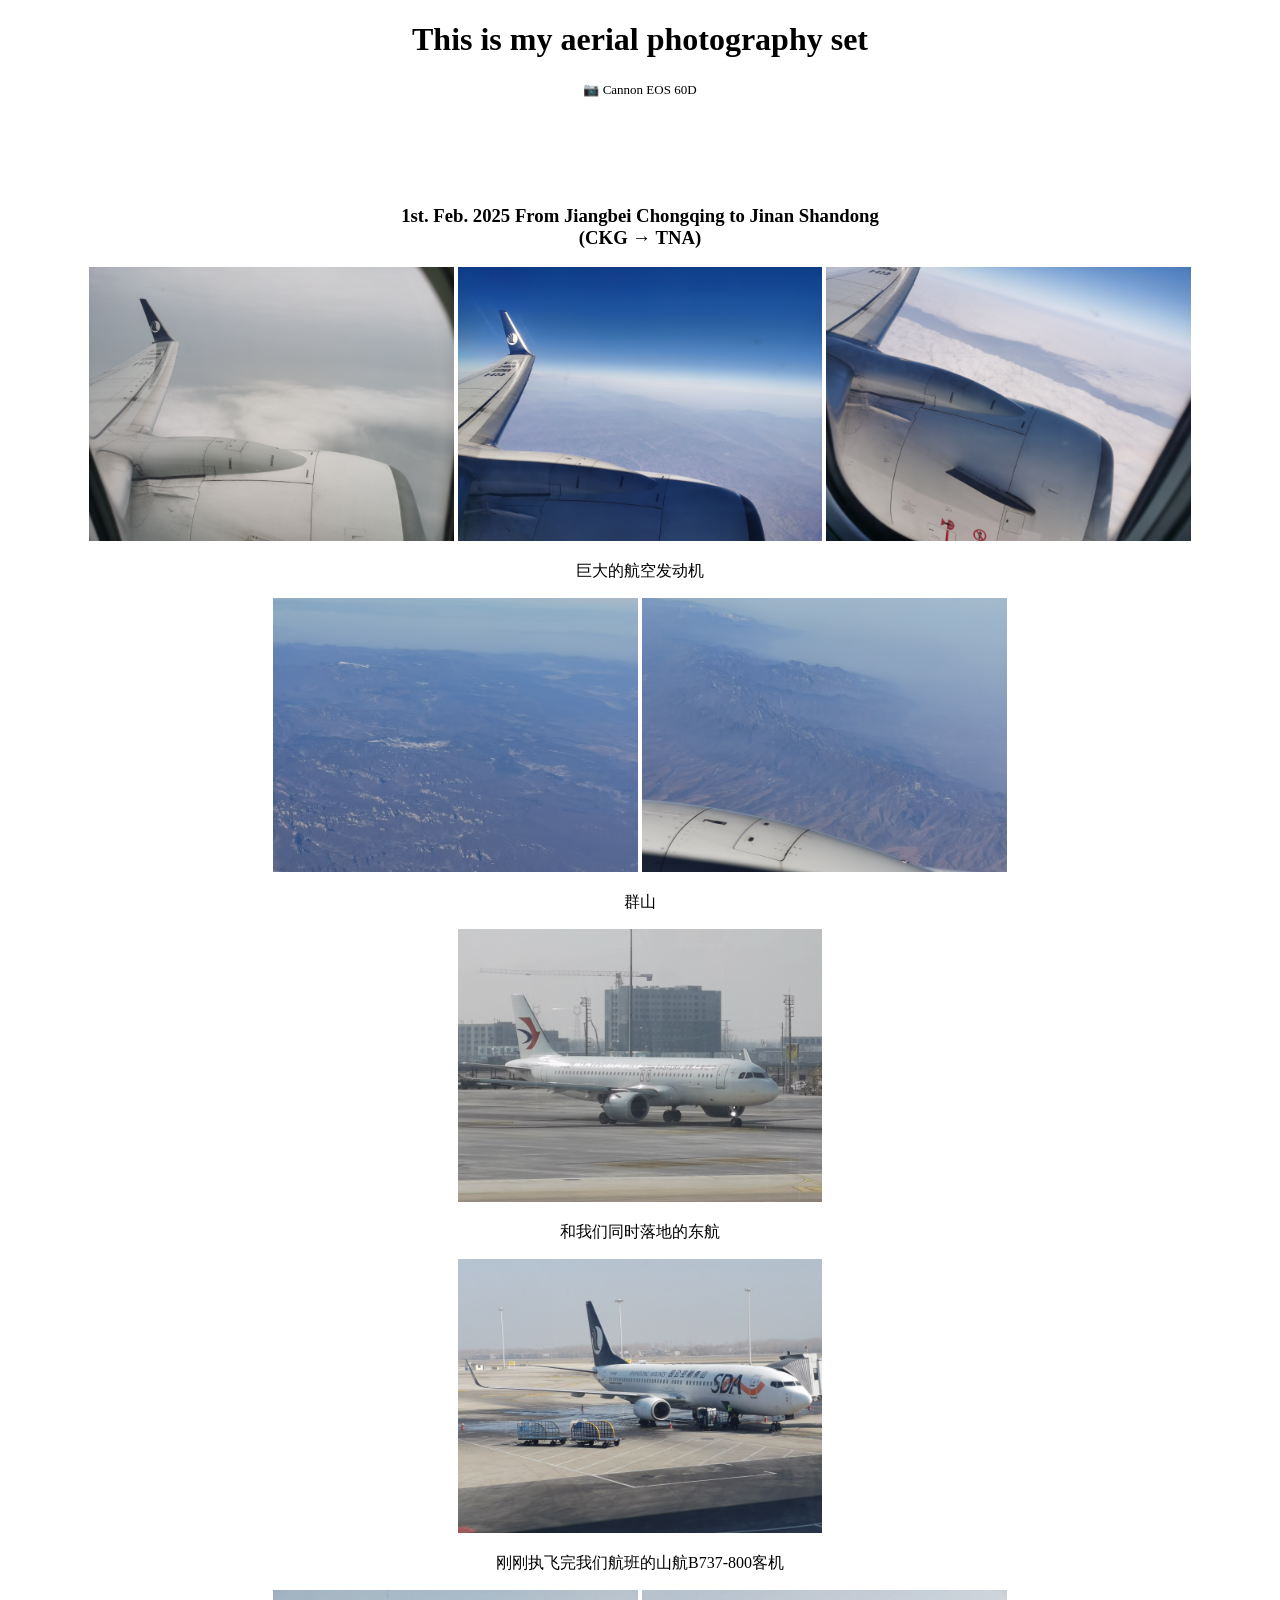
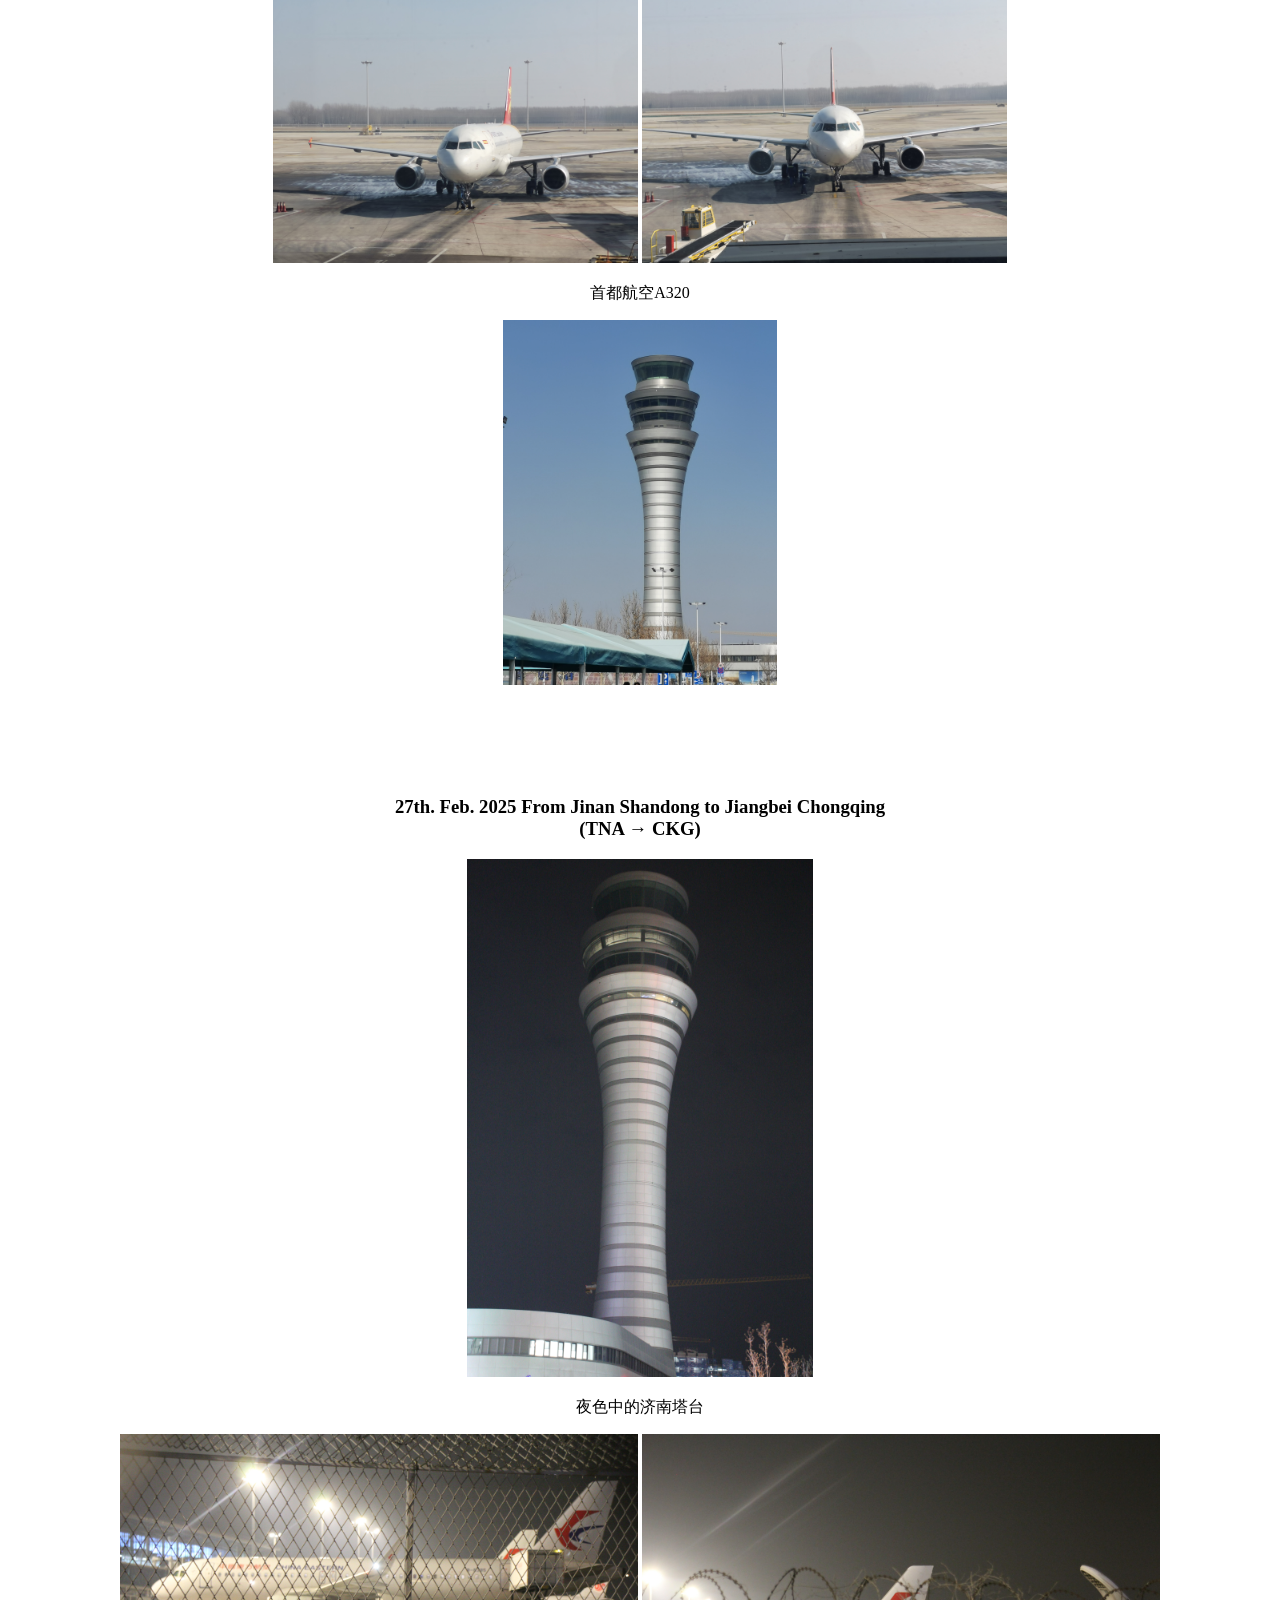
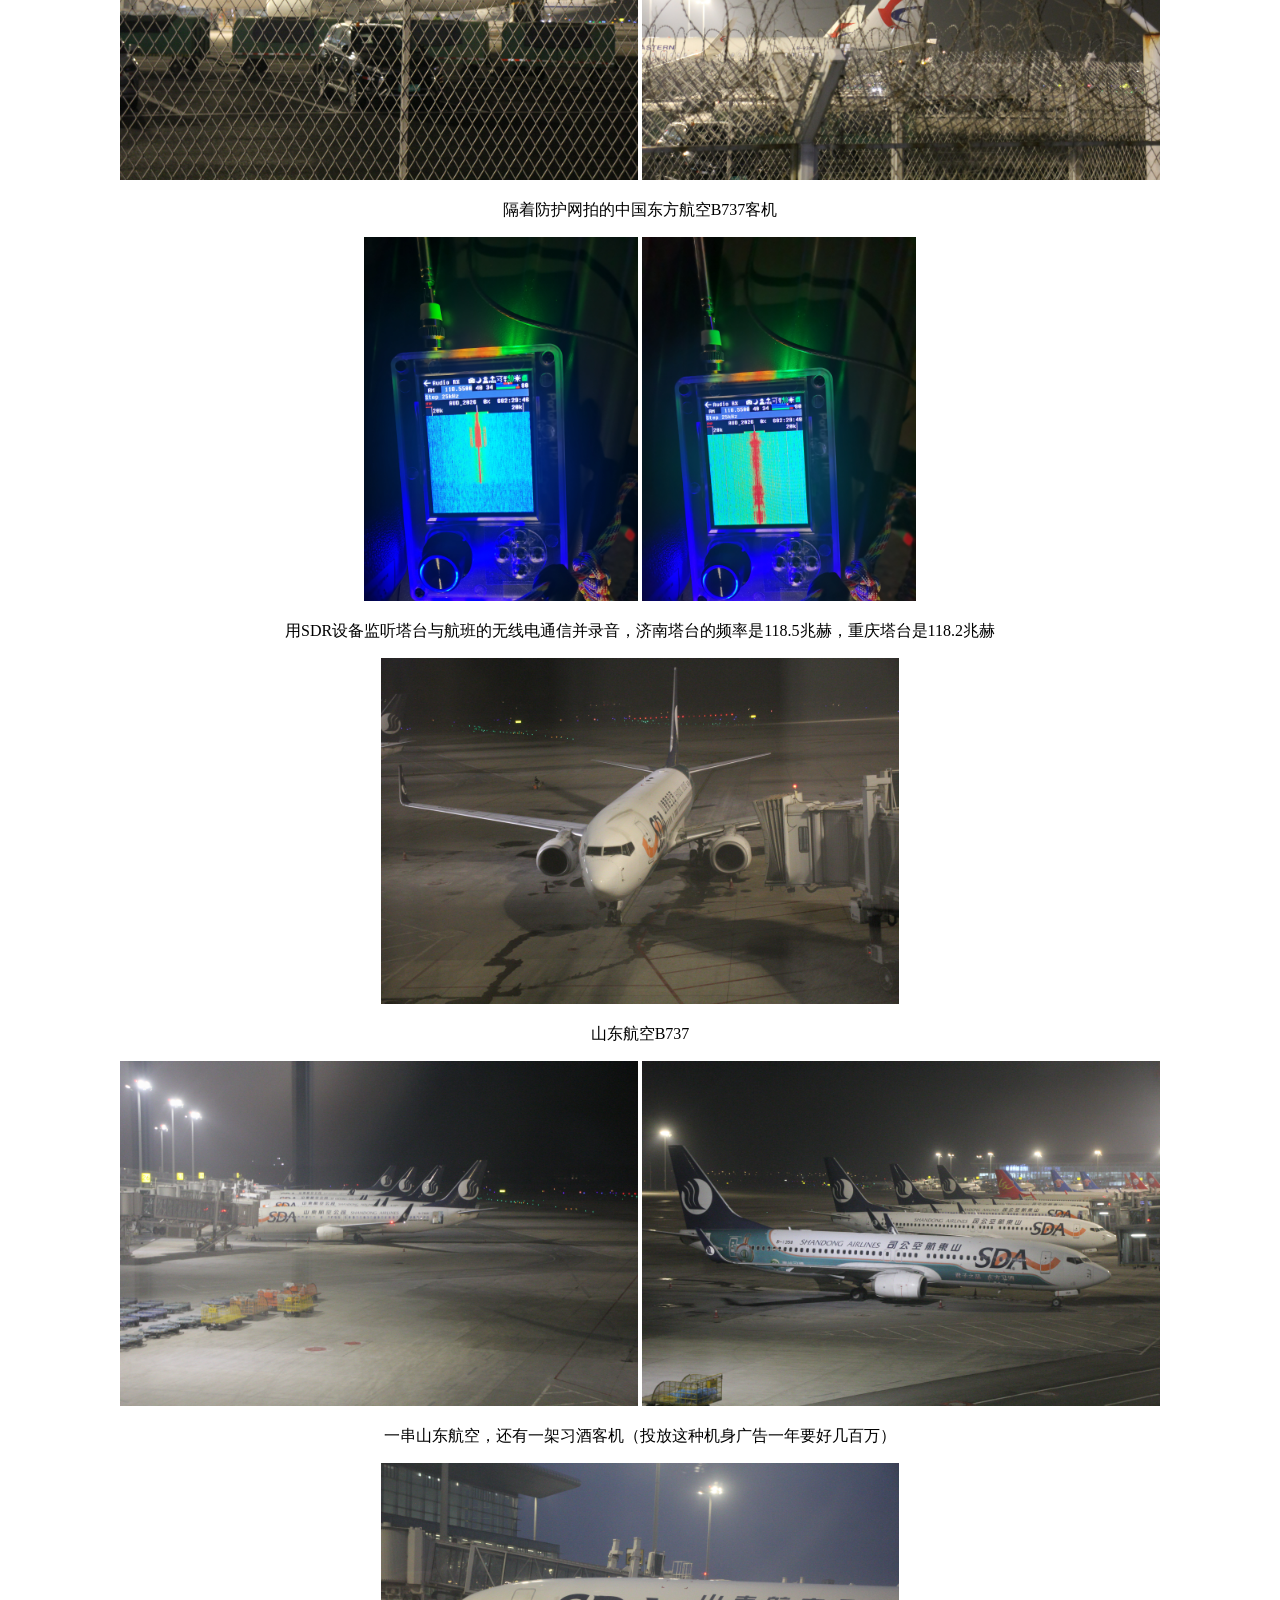
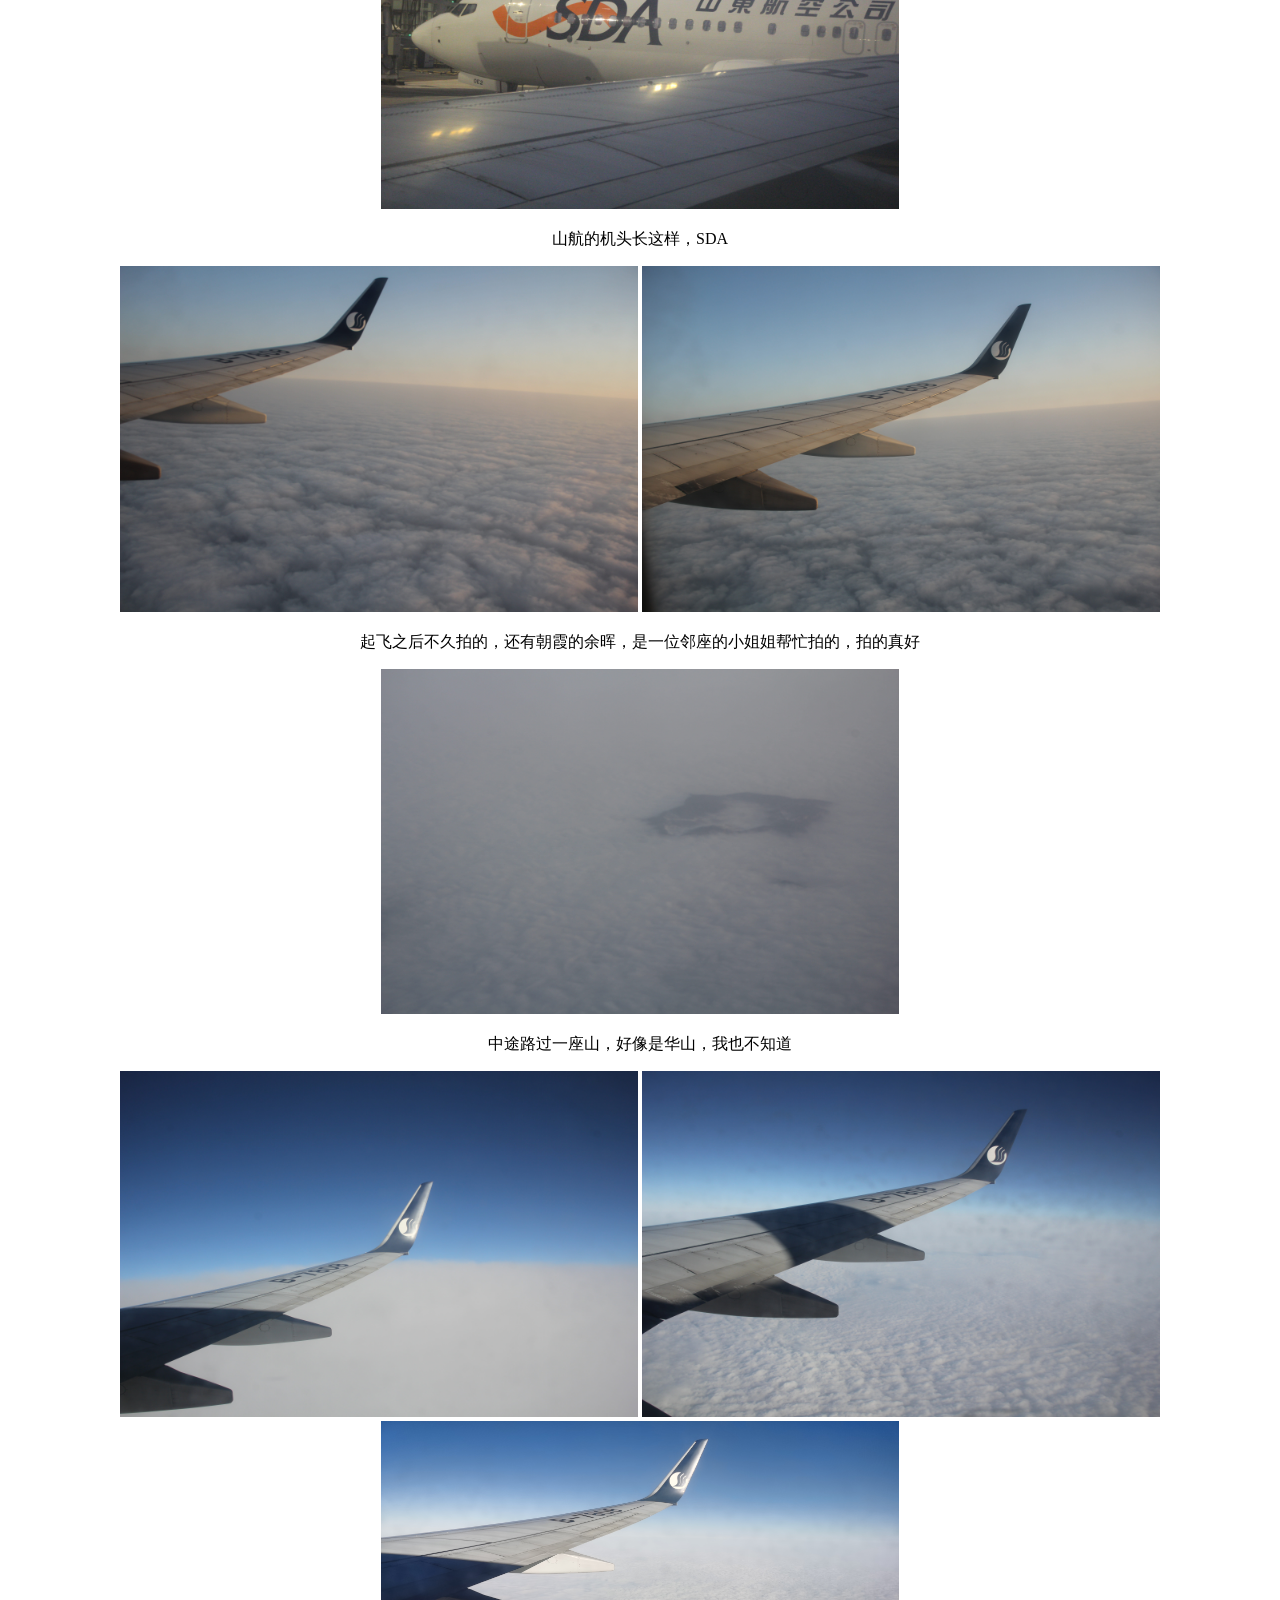
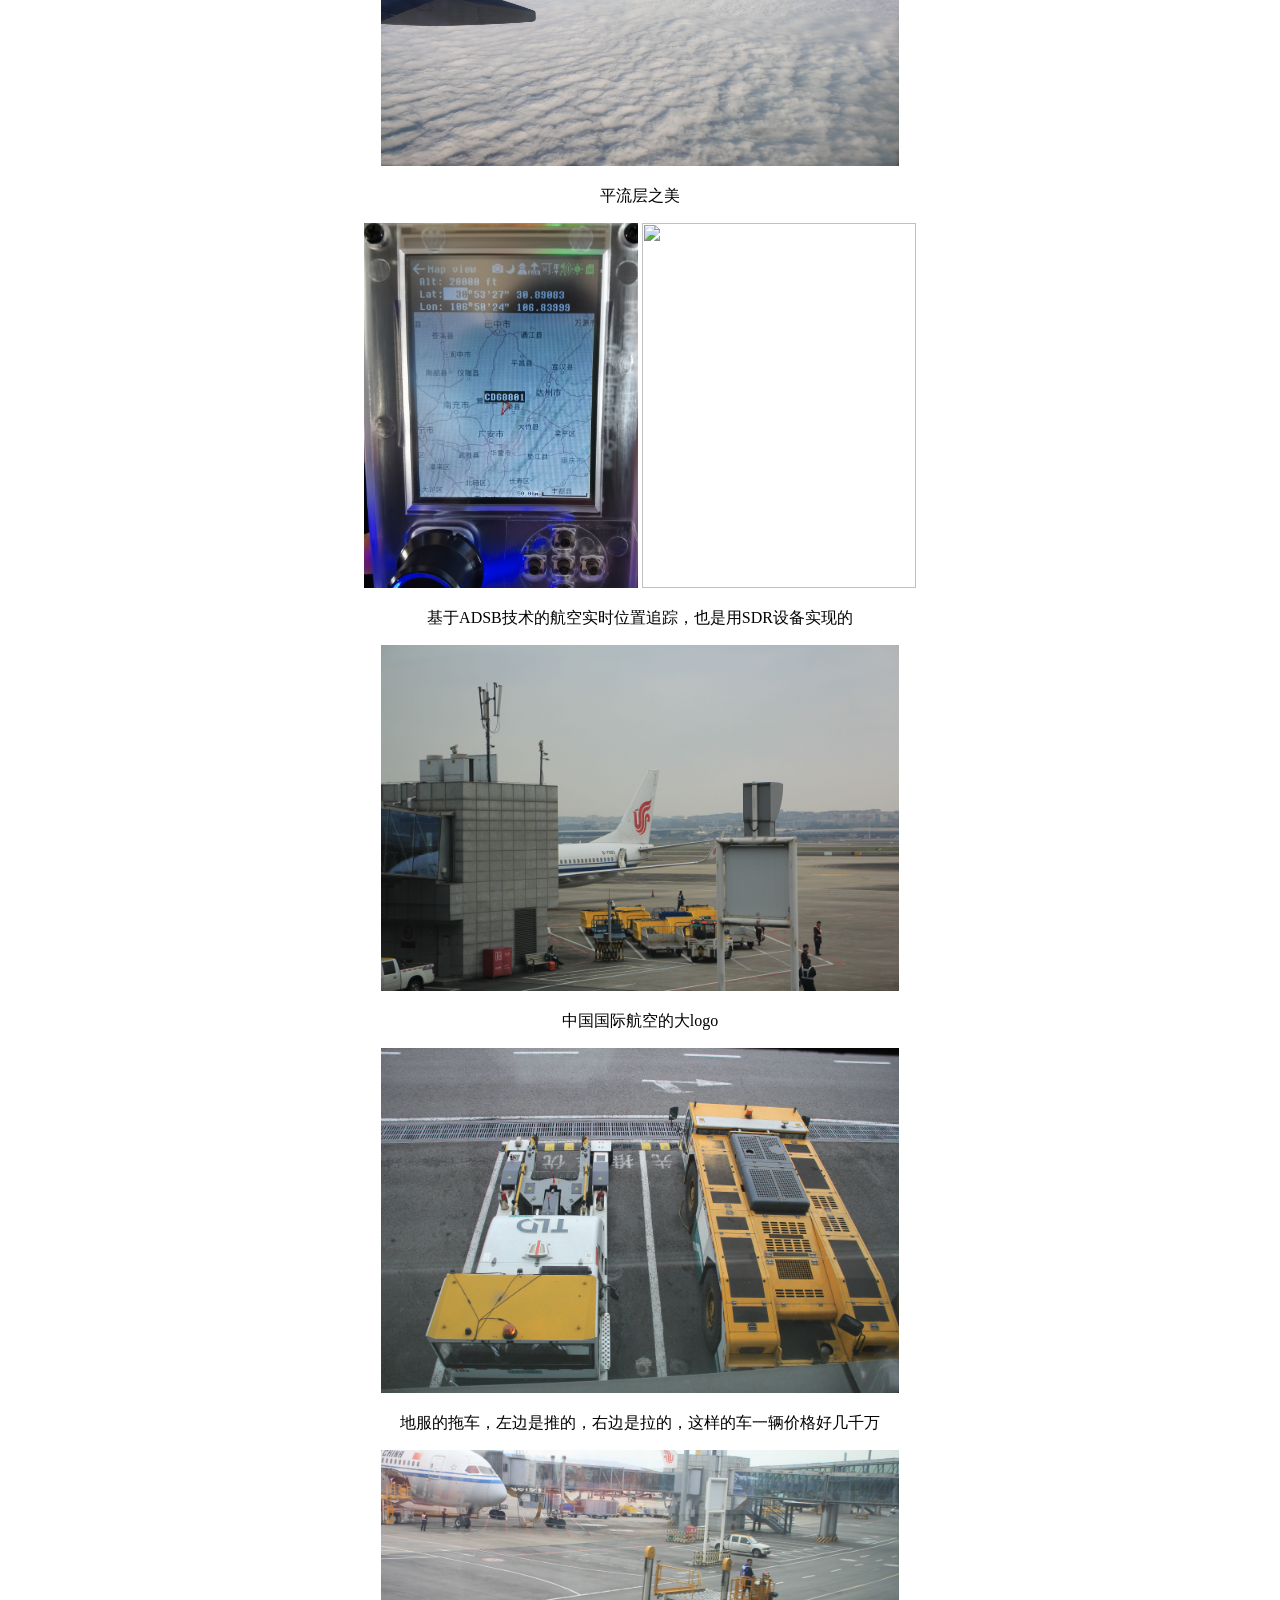
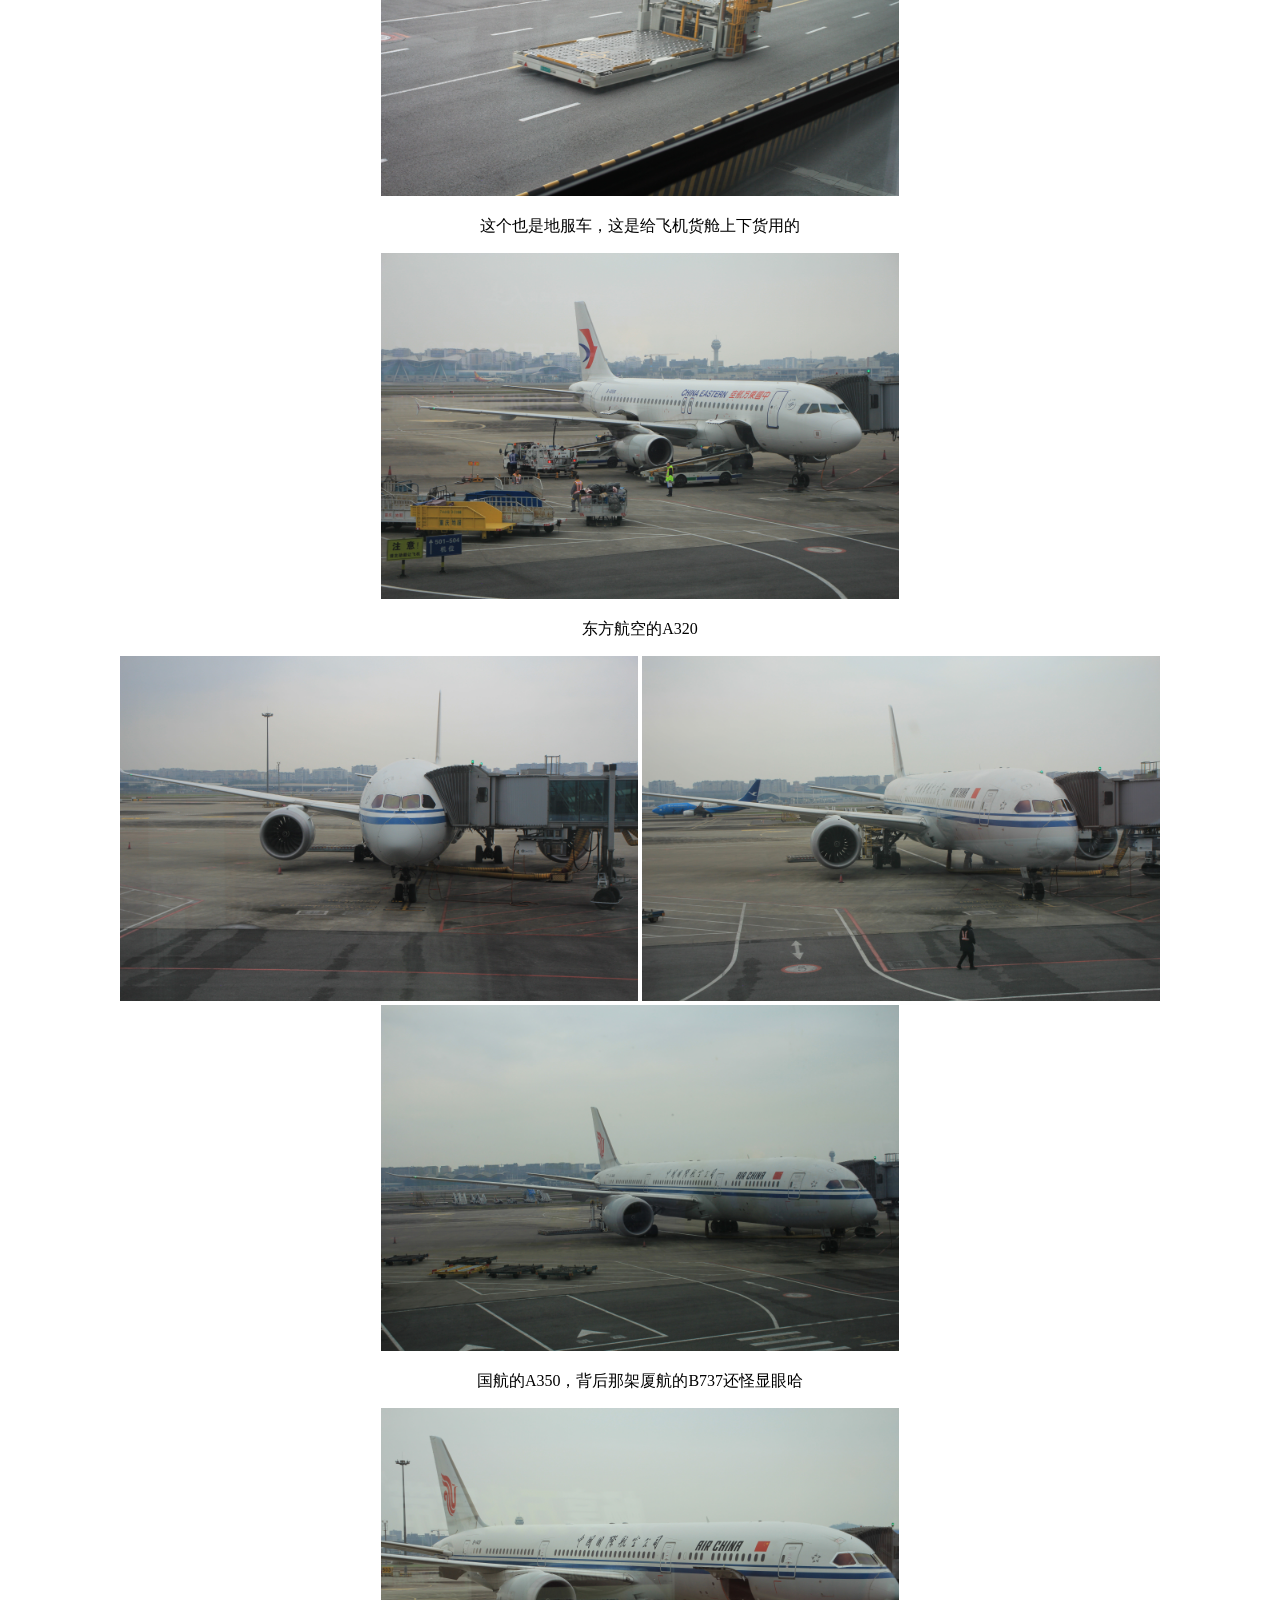
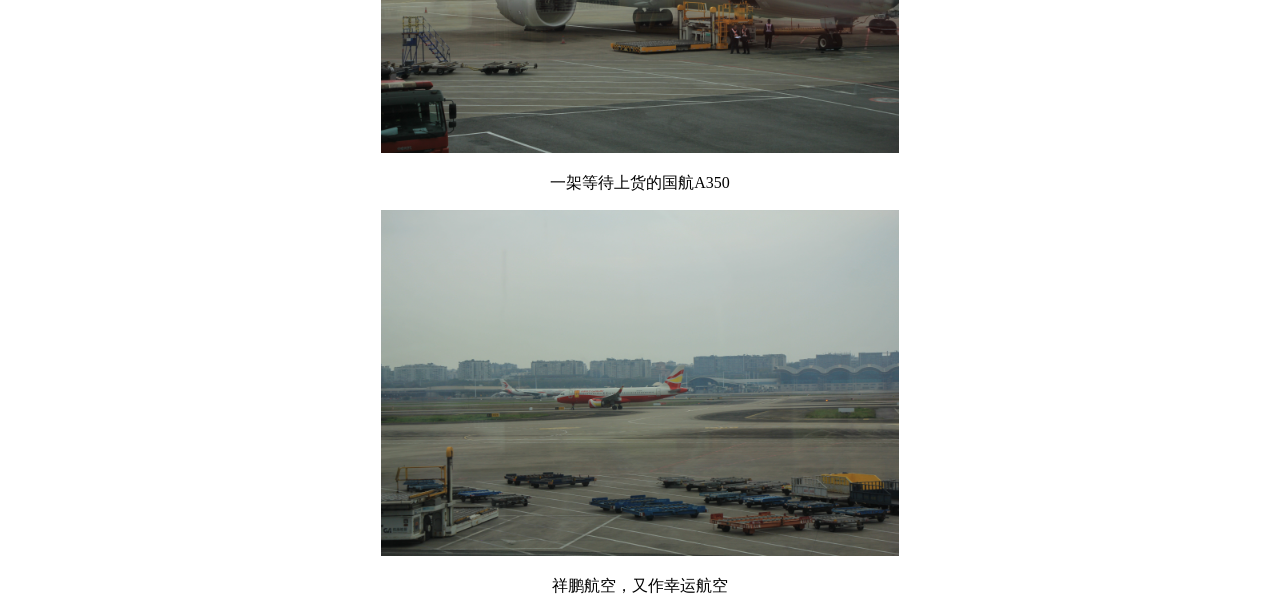
==== Aerial_photography/index.html @ 44b6f931 "aps" ====
<!DOCTYPE html>
<meta charset="UTF-8">
<html>
    <title>My aerial photography</title>
    <body>
    <center>

        <h1><b>This is my aerial photography set</b></h1>
        <p><font font size="2">📷 Cannon EOS 60D</font></p>

        <p><br><br><br><br></p>
            <h3>1st. Feb. 2025 From Jiangbei Chongqing to Jinan Shandong <br> (CKG → TNA)</h3>
                <img src="pics/0201/IMG_20260202_095358.jpg" width="364.8" height="273.6" alt="巨大的航空发动机">
                <img src="pics/0201/IMG_20260202_103307.jpg" width="364.8" height="273.6">
                <img src="pics/0201/IMG_20260202_100054.jpg" width="364.8" height="273.6">
                    <p>巨大的航空发动机</p>
                <img src="pics/0201/IMG_20260202_105309.jpg" width="364.8" height="273.6" alt="群山">
                <img src="pics/0201/IMG_20260202_104136.jpg" width="364.8" height="273.6">
                    <p>群山</p>
                <img src="pics/0201/IMG_20260202_115545.jpg" width="364.8" height="273.6" alt="和我们同时落地的东航">
                    <p>和我们同时落地的东航</p>
                <img src="pics/0201/IMG_20260202_120039.jpg" width="364.8" height="273.6" alt="刚刚执飞完我们航班的山航B737-800客机">
                    <p>刚刚执飞完我们航班的山航B737-800客机</p>
                <img src="pics/0201/IMG_20260202_120445.jpg" width="364.8" height="273.6" alt="首都航空A320">
                <img src="pics/0201/IMG_20260202_120509.jpg" width="364.8" height="273.6" >
                    <p>首都航空A320</p>
                <img src="pics/0201/IMG_20260202_121901.jpg" width="273.6" height="364.8" alt="冬日下的济南塔台">
                     <p></p>

        <p><br><br><br><br></p>
            <h3>27th. Feb. 2025 From Jinan Shandong to Jiangbei Chongqing <br> (TNA → CKG)</h3>
                <img src="pics/0227/IMG_0009.jpg" width="345.6" height="518.4" alt="夜色中的济南塔台">
                    <P>夜色中的济南塔台</P>
                <img src="pics/0227/IMG_0011.jpg" width="518.4" height="345.6" alt="隔着防护网拍的中国东方航空B737客机">
                <img src="pics/0227/IMG_0013.jpg" width="518.4" height="345.6">
                    <p>隔着防护网拍的中国东方航空B737客机</p>
                <img src="pics/0227/IMG_20260226_214315.jpg" width="273.6" height="364.8">
                <img src="pics/0227/IMG_20260226_214313.jpg" width="273.6" height="364.8">
                    <p>用SDR设备监听塔台与航班的无线电通信并录音，济南塔台的频率是118.5兆赫，重庆塔台是118.2兆赫</p>
                <img src="pics/0227/IMG_0016.jpg" width="518.4" height="345.6" alt="山东航空B737">
                    <p>山东航空B737</p>
                <img src="pics/0227/IMG_0017.jpg" width="518.4" height="345.6" alt="一串山东航空">
                <img src="pics/0227/IMG_0020.jpg" width="518.4" height="345.6">
                    <p>一串山东航空，还有一架习酒客机（投放这种机身广告一年要好几百万）</p>
                <img src="pics/0227/IMG_0030.jpg" width="518.4" height="345.6" alt="山航的机头长这样，SDA">
                    <p>山航的机头长这样，SDA</p>
                <img src="pics/0227/IMG_0033.jpg" width="518.4" height="345.6" alt="起飞之后不久拍的，还有朝霞的余晖，是一位邻座的小姐姐帮忙拍的，拍的真好">
                <img src="pics/0227/IMG_0034.jpg" width="518.4" height="345.6">
                    <p>起飞之后不久拍的，还有朝霞的余晖，是一位邻座的小姐姐帮忙拍的，拍的真好</p>
                <img src="pics/0227/IMG_0035.jpg" width="518.4" height="345.6" alt="中途路过一座山，好像是华山，我也不知道">
                    <p>中途路过一座山，好像是华山，我也不知道</p>
                <img src="pics/0227/IMG_0041.jpg" width="518.4" height="345.6" alt="平流层之美">
                <img src="pics/0227/IMG_0043.jpg" width="518.4" height="345.6">
                <img src="pics/0227/IMG_20260227_083509.jpg" width="518.4" height="345.6">
                    <p>平流层之美</p>
                <img src="pics/0227/IMG_20260227_084524.jpg" width="273.6" height="364.8">
                <img src="pics/0227/IMG_20260227_085004.jpg" width="273.6" height="364.8">
                    <p>基于ADSB技术的航空实时位置追踪，也是用SDR设备实现的</p>
                <img src="pics/0227/IMG_0049.jpg" width="518.4" height="345.6" alt="中国国际航空的大logo">
                    <p>中国国际航空的大logo</p>
                <img src="pics/0227/IMG_0051.jpg" width="518.4" height="345.6" alt="地服的拖车，左边是推的，右边是拉的，这样的车一辆价格好几千万">
                    <p>地服的拖车，左边是推的，右边是拉的，这样的车一辆价格好几千万</p>
                <img src="pics/0227/IMG_0058.jpg" width="518.4" height="345.6" alt="这个也是地服车，这是给飞机货舱上下货用的">
                    <p>这个也是地服车，这是给飞机货舱上下货用的</p>
                <img src="pics/0227/IMG_0052.jpg" width="518.4" height="345.6" alt="东方航空的A320">
                    <p>东方航空的A320</p>
                <img src="pics/0227/IMG_0053.jpg" width="518.4" height="345.6" alt="国航的A350，背后那架厦航的B737还怪显眼哈">
                <img src="pics/0227/IMG_0054.jpg" width="518.4" height="345.6">
                <img src="pics/0227/IMG_0056.jpg" width="518.4" height="345.6">
                    <p>国航的A350，背后那架厦航的B737还怪显眼哈</p>
                <img src="pics/0227/IMG_0061.jpg" width="518.4" height="345.6" alt="一架等待上货的国航A350">
                    <p>一架等待上货的国航A350</p>
                <img src="pics/0227/IMG_0062.jpg" width="518.4" height="345.6" alt="祥鹏航空，又作幸运航空">
                    <p>祥鹏航空，又作幸运航空</p>

    </center>
    </body>
</html>
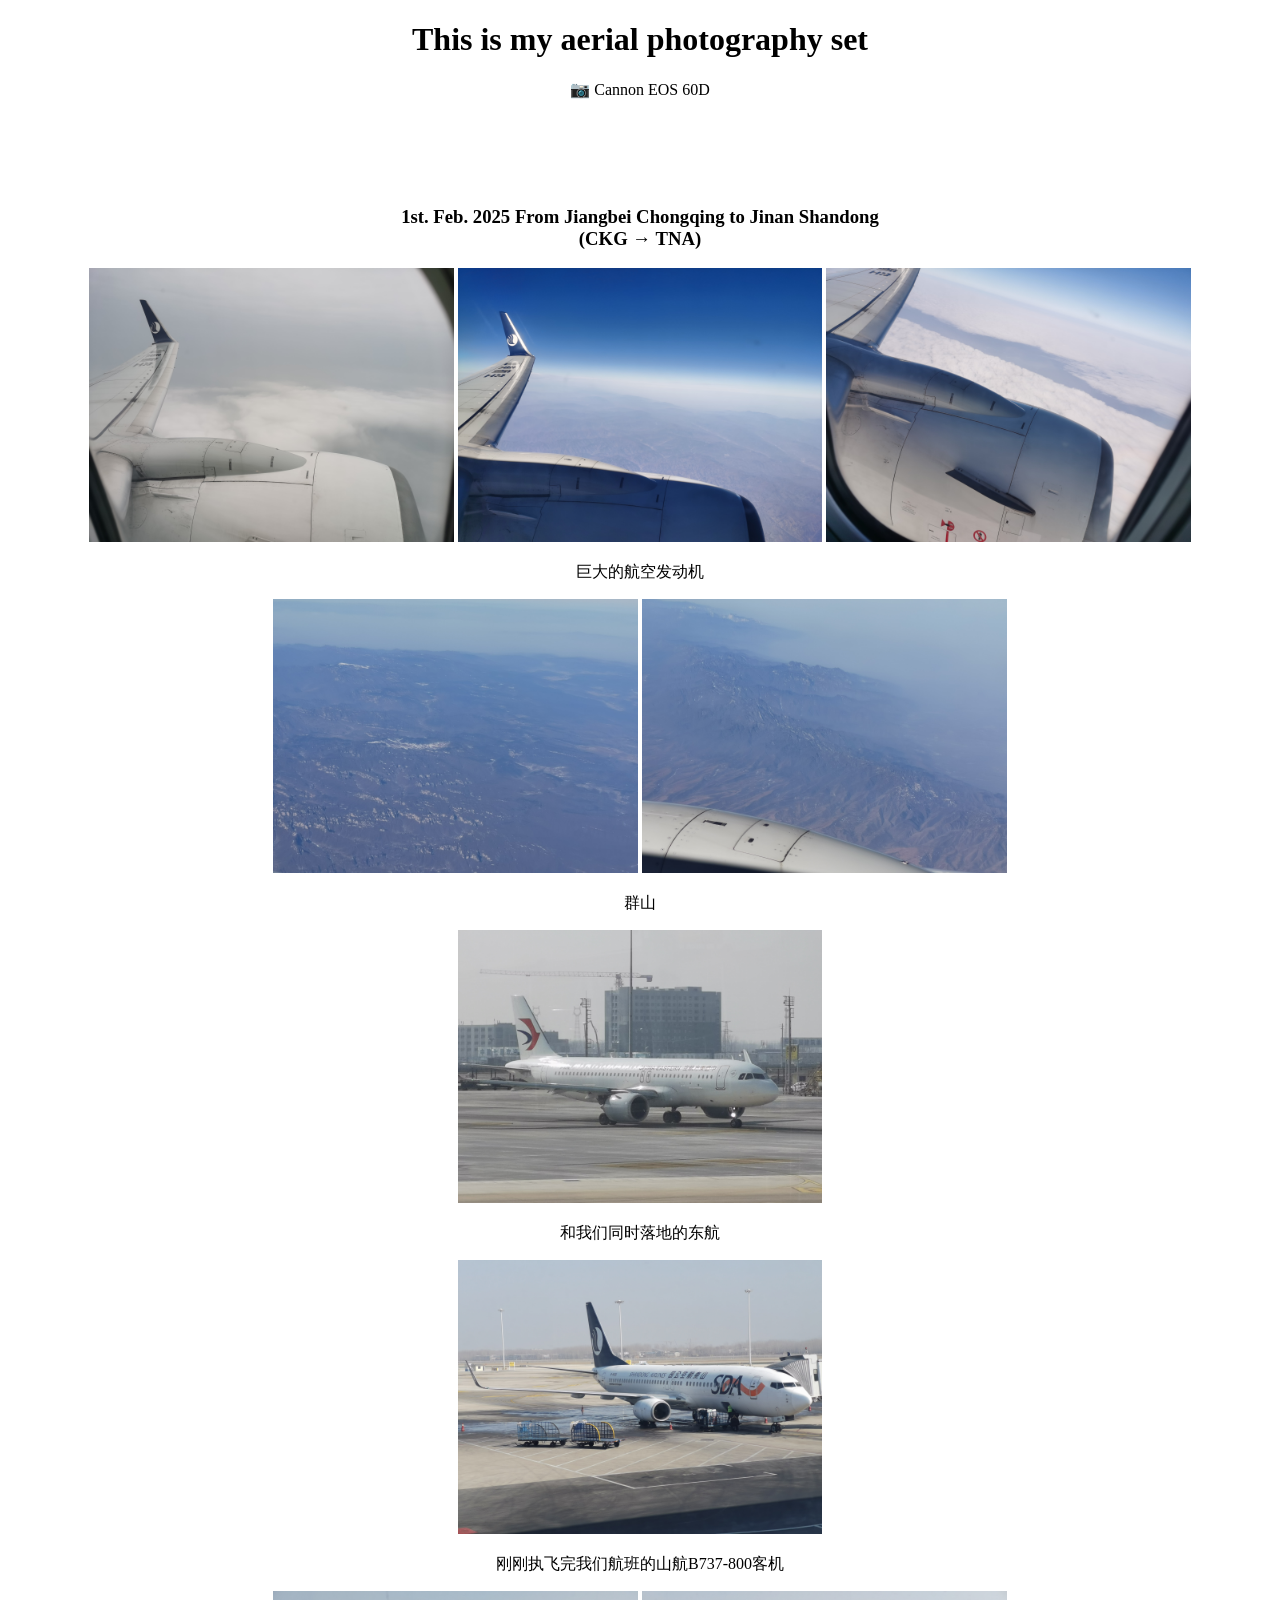
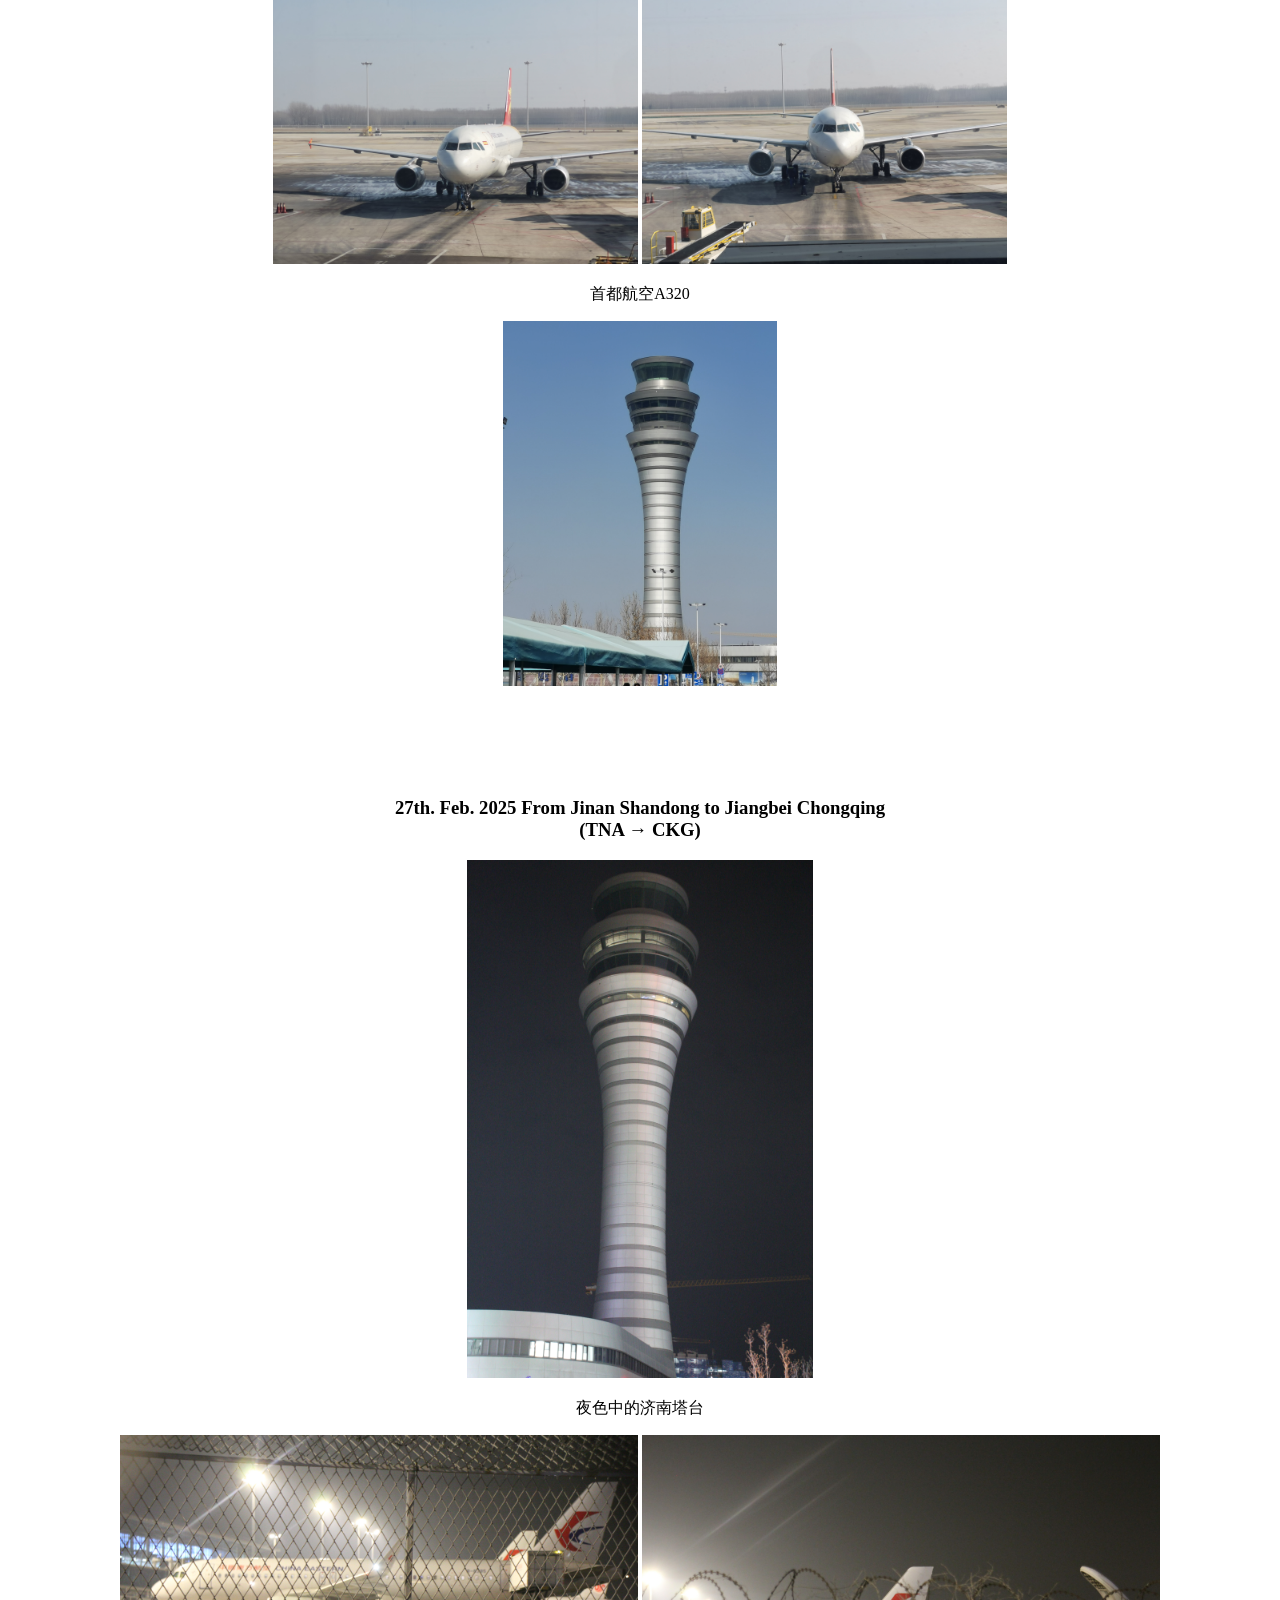
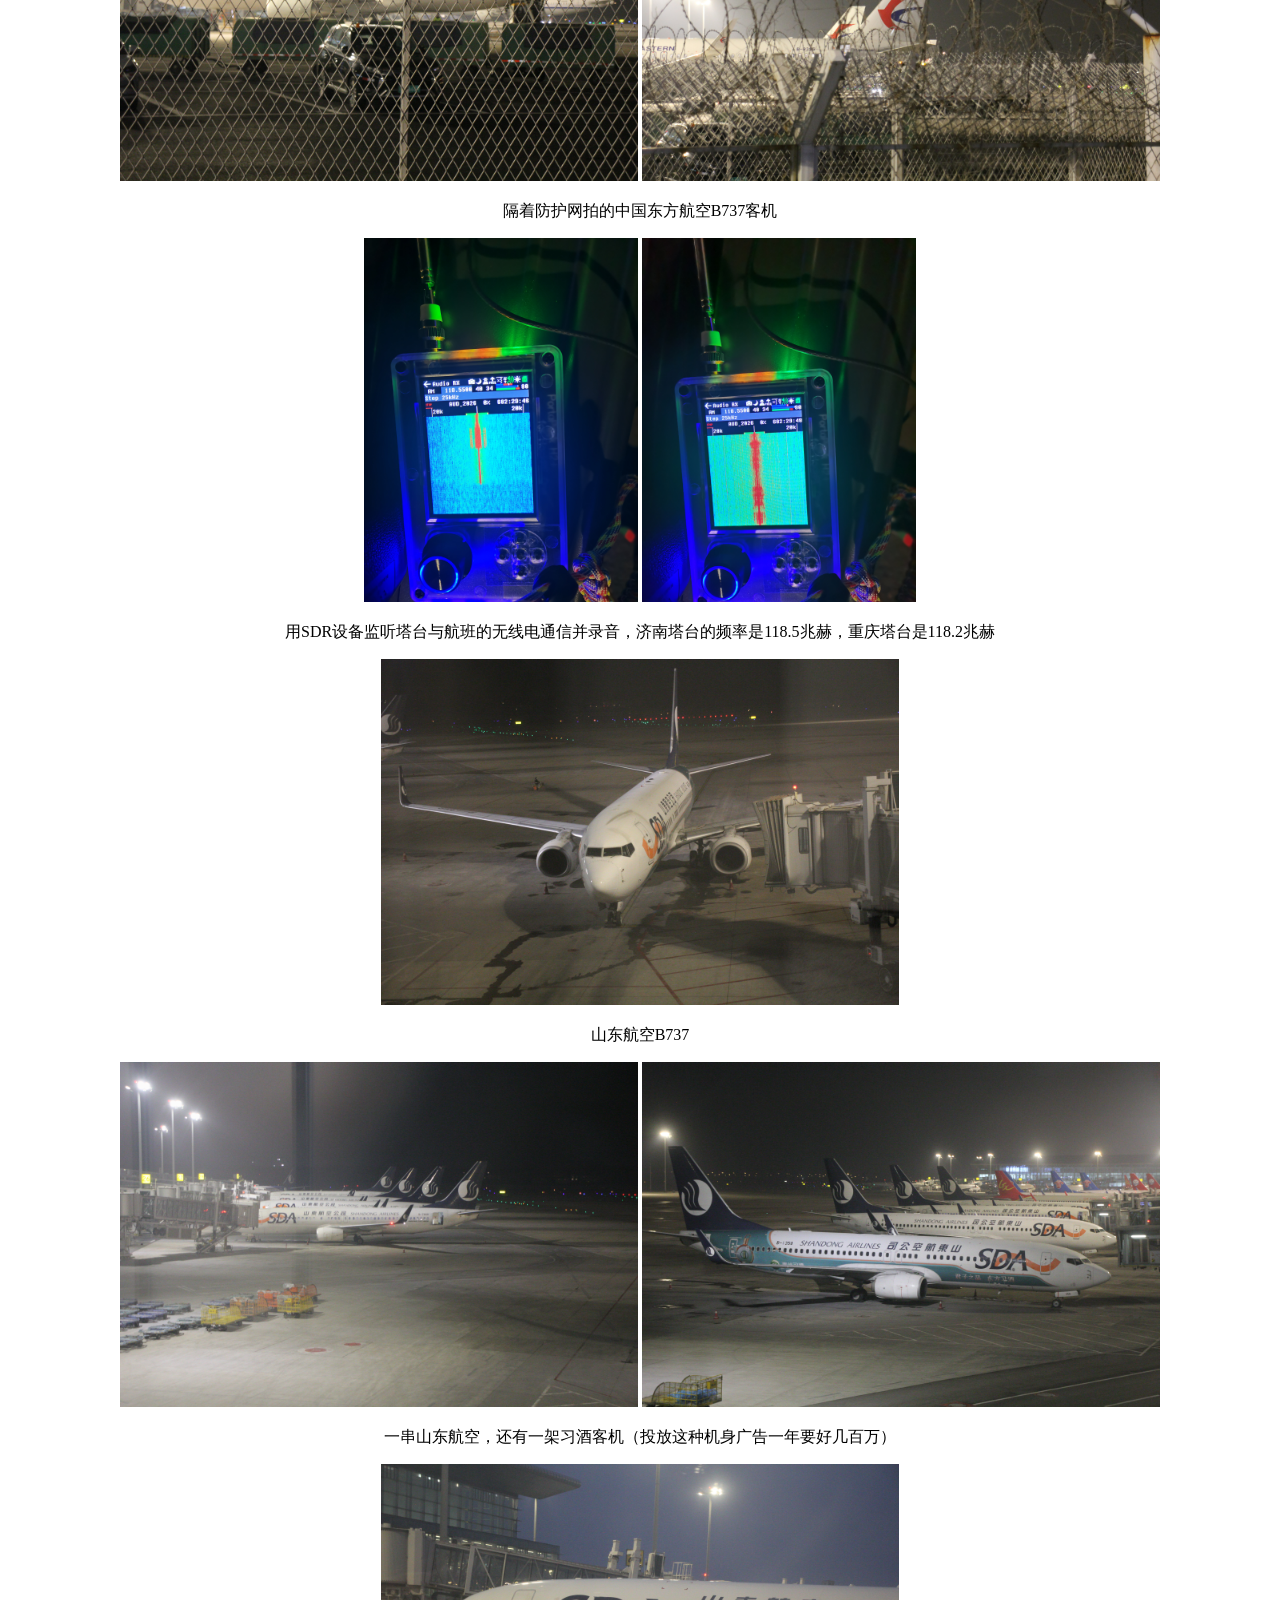
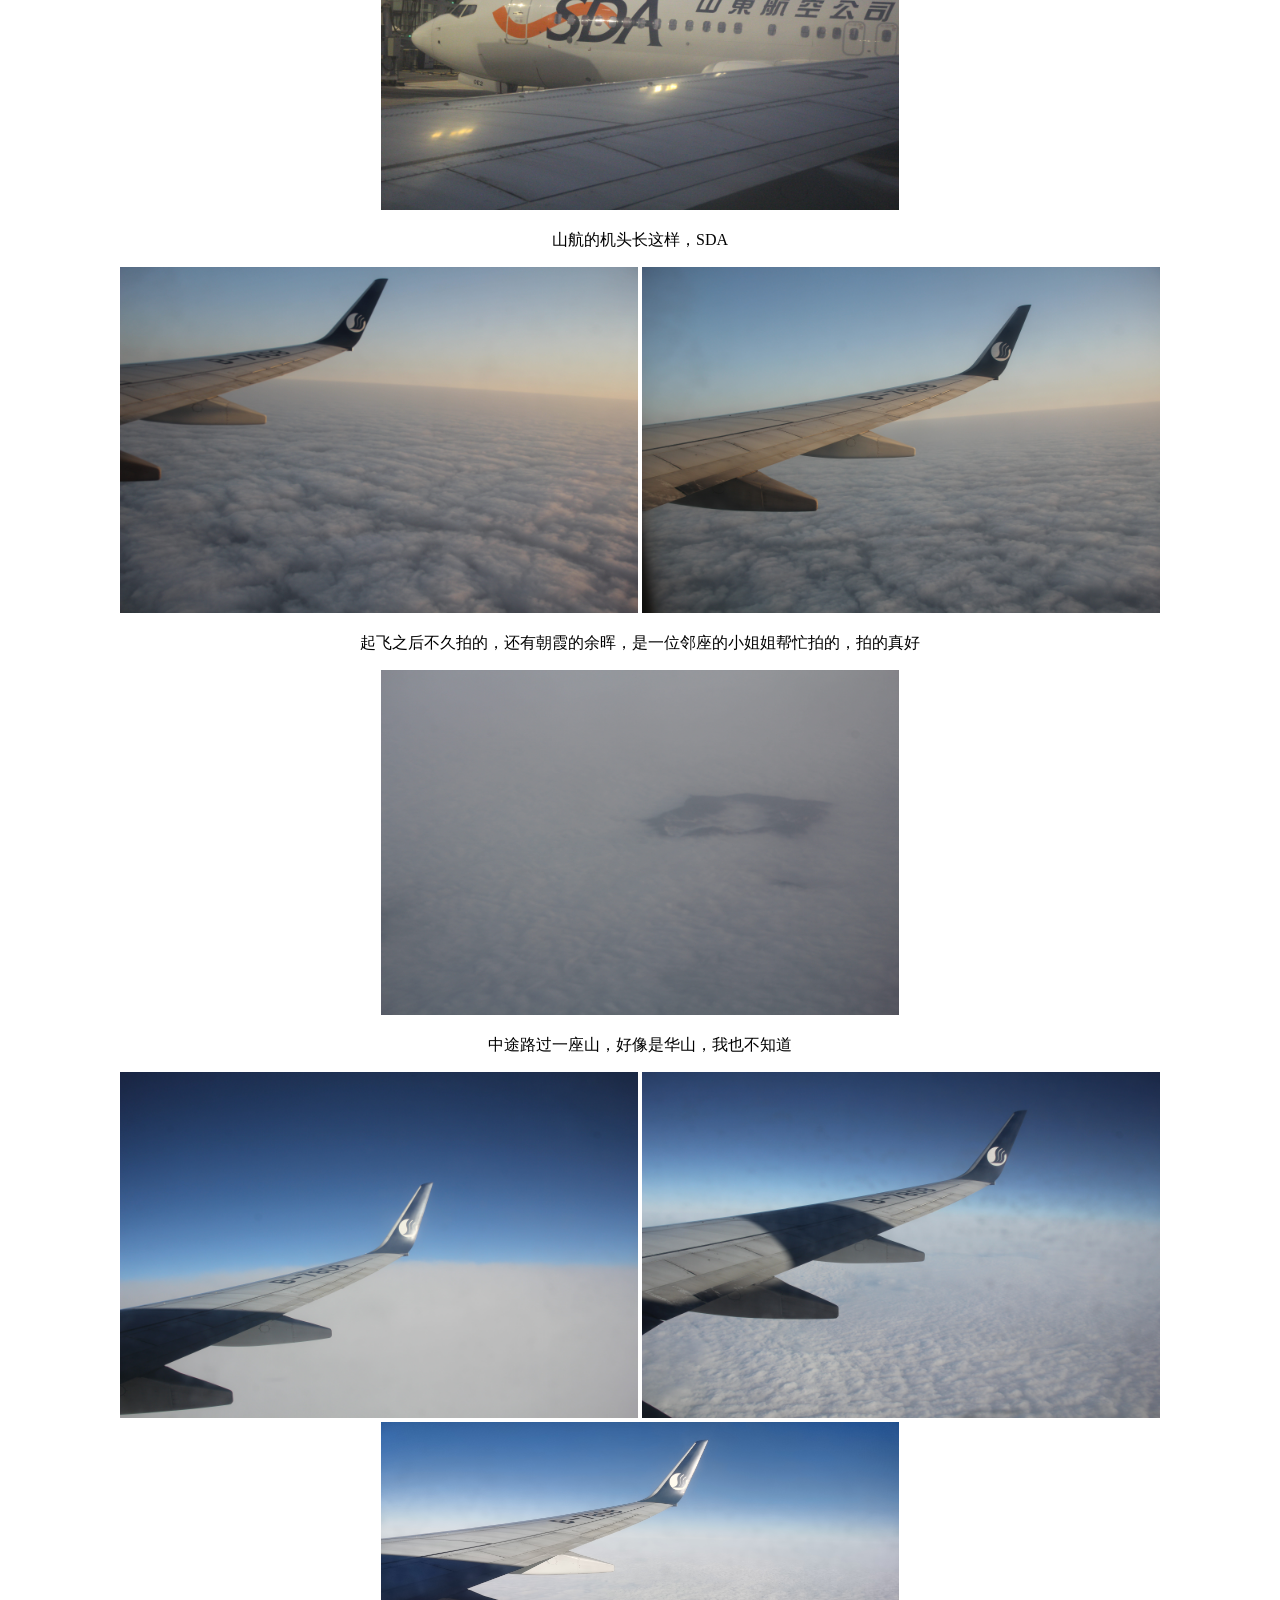
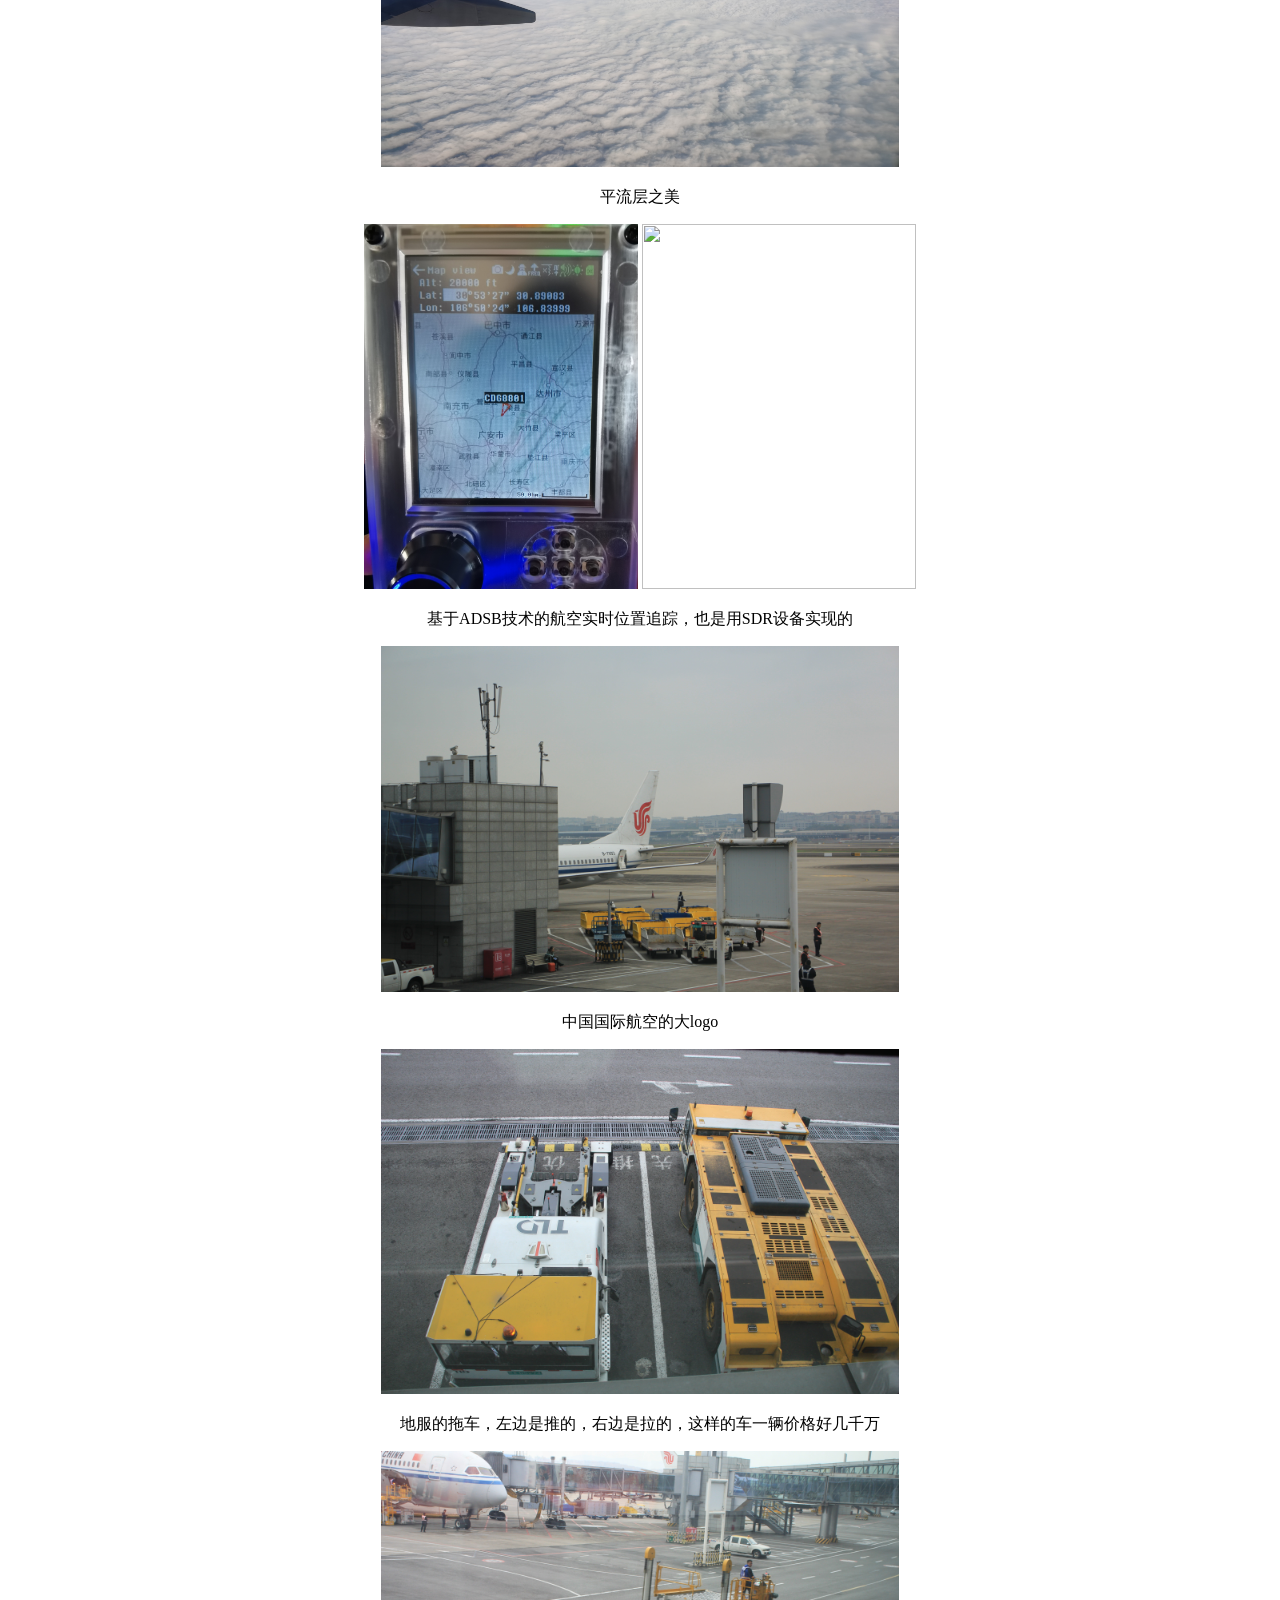
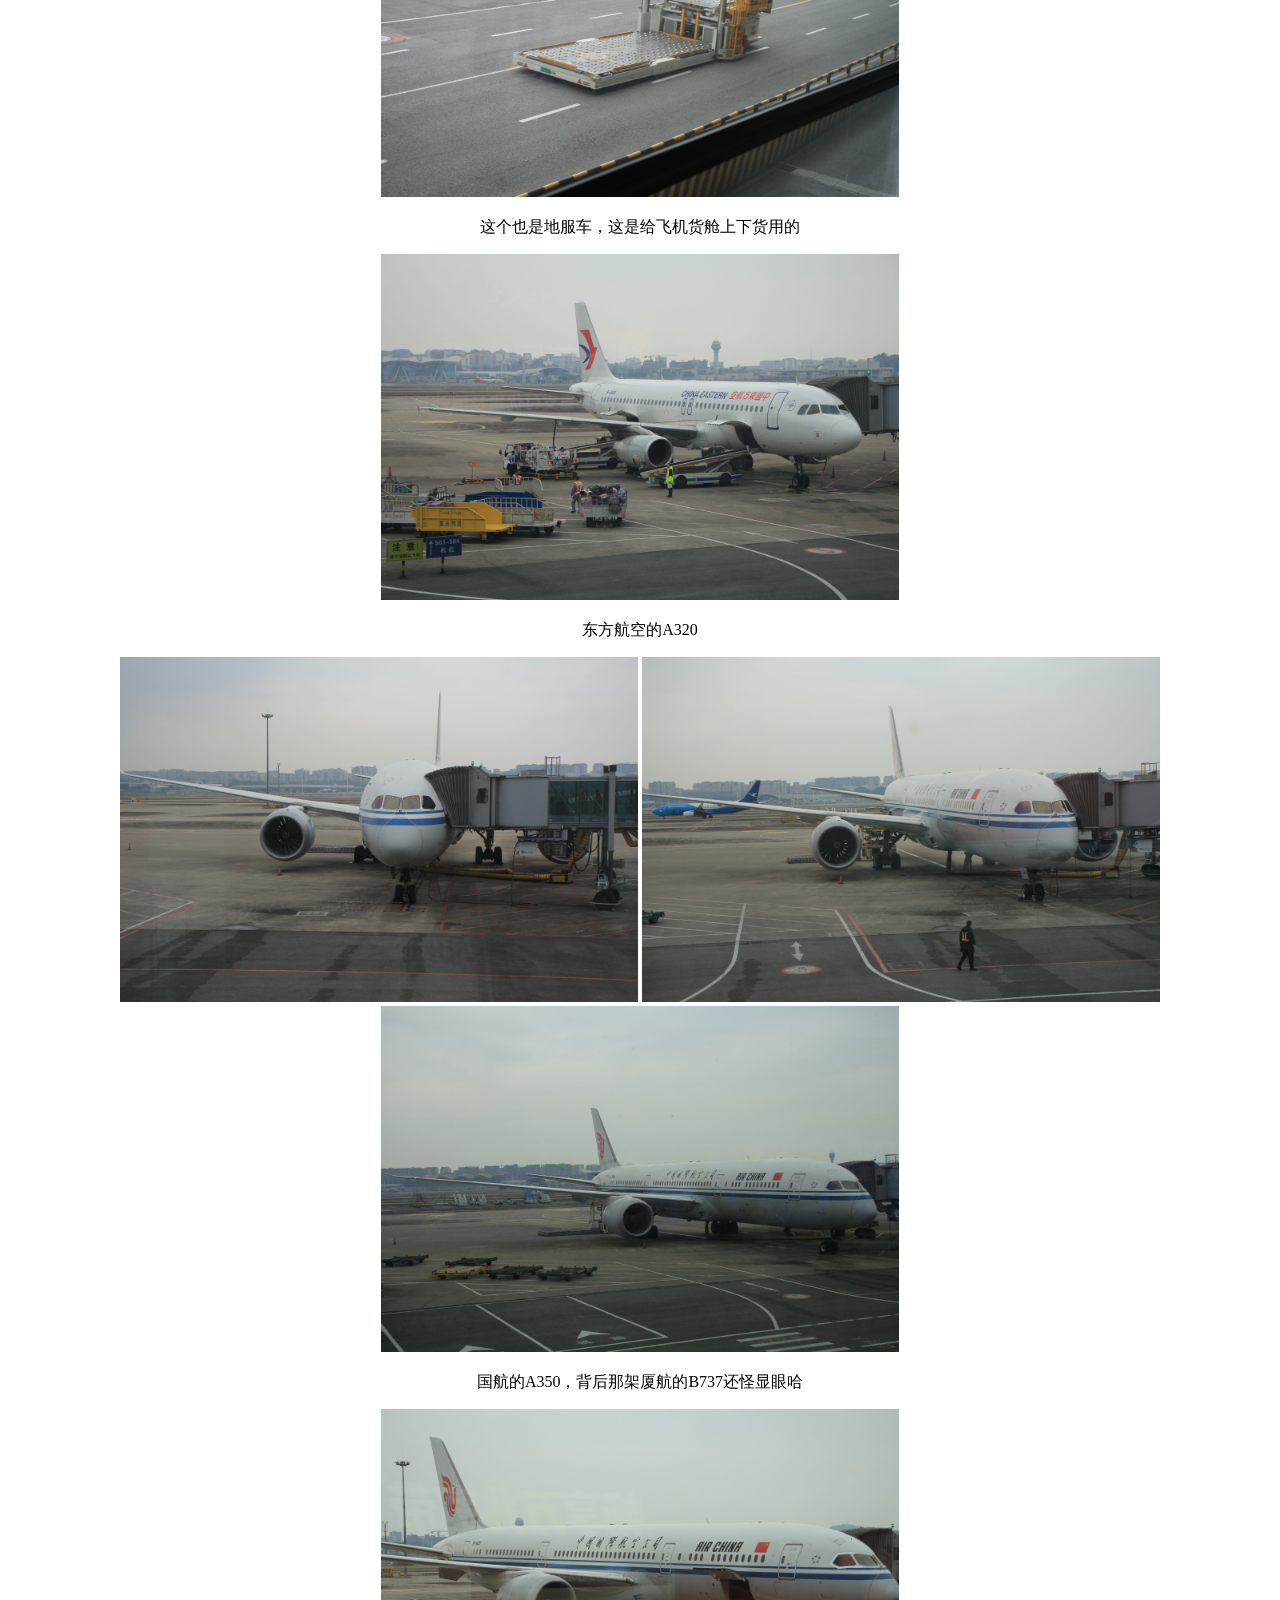
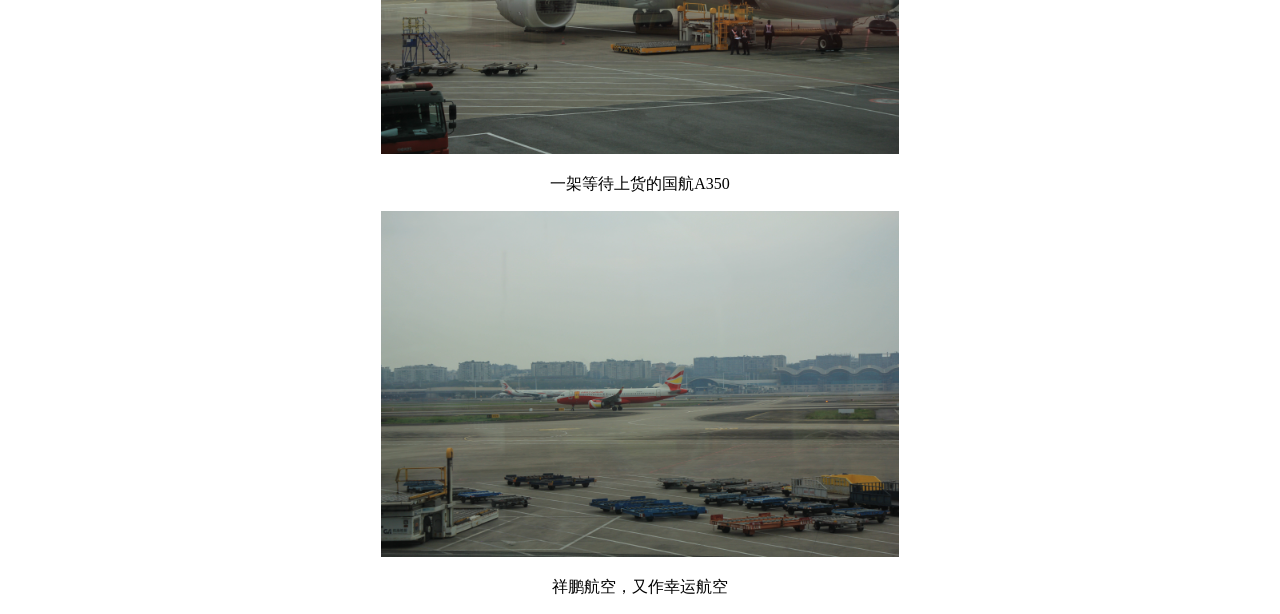
==== commit 44f42067: "fe" ====
--- a/Aerial_photography/index.html
+++ b/Aerial_photography/index.html
@@ -1,12 +1,18 @@
-<!DOCTYPE html>
-<meta charset="UTF-8">
+<!doctype html>
+<meta charset="UTF-8">  <!--set globally encode-->
 <html>
-    <title>My aerial photography</title>
+    <head>
+        <title>My aerial photography</title>
+        <style>
+
+        </style>
+    </head>
+
     <body>
     <center>
 
         <h1><b>This is my aerial photography set</b></h1>
-        <p><font font size="2">📷 Cannon EOS 60D</font></p>
+        <p font size="5">📷 Cannon EOS 60D</p>
 
         <p><br><br><br><br></p>
             <h3>1st. Feb. 2025 From Jiangbei Chongqing to Jinan Shandong <br> (CKG → TNA)</h3>
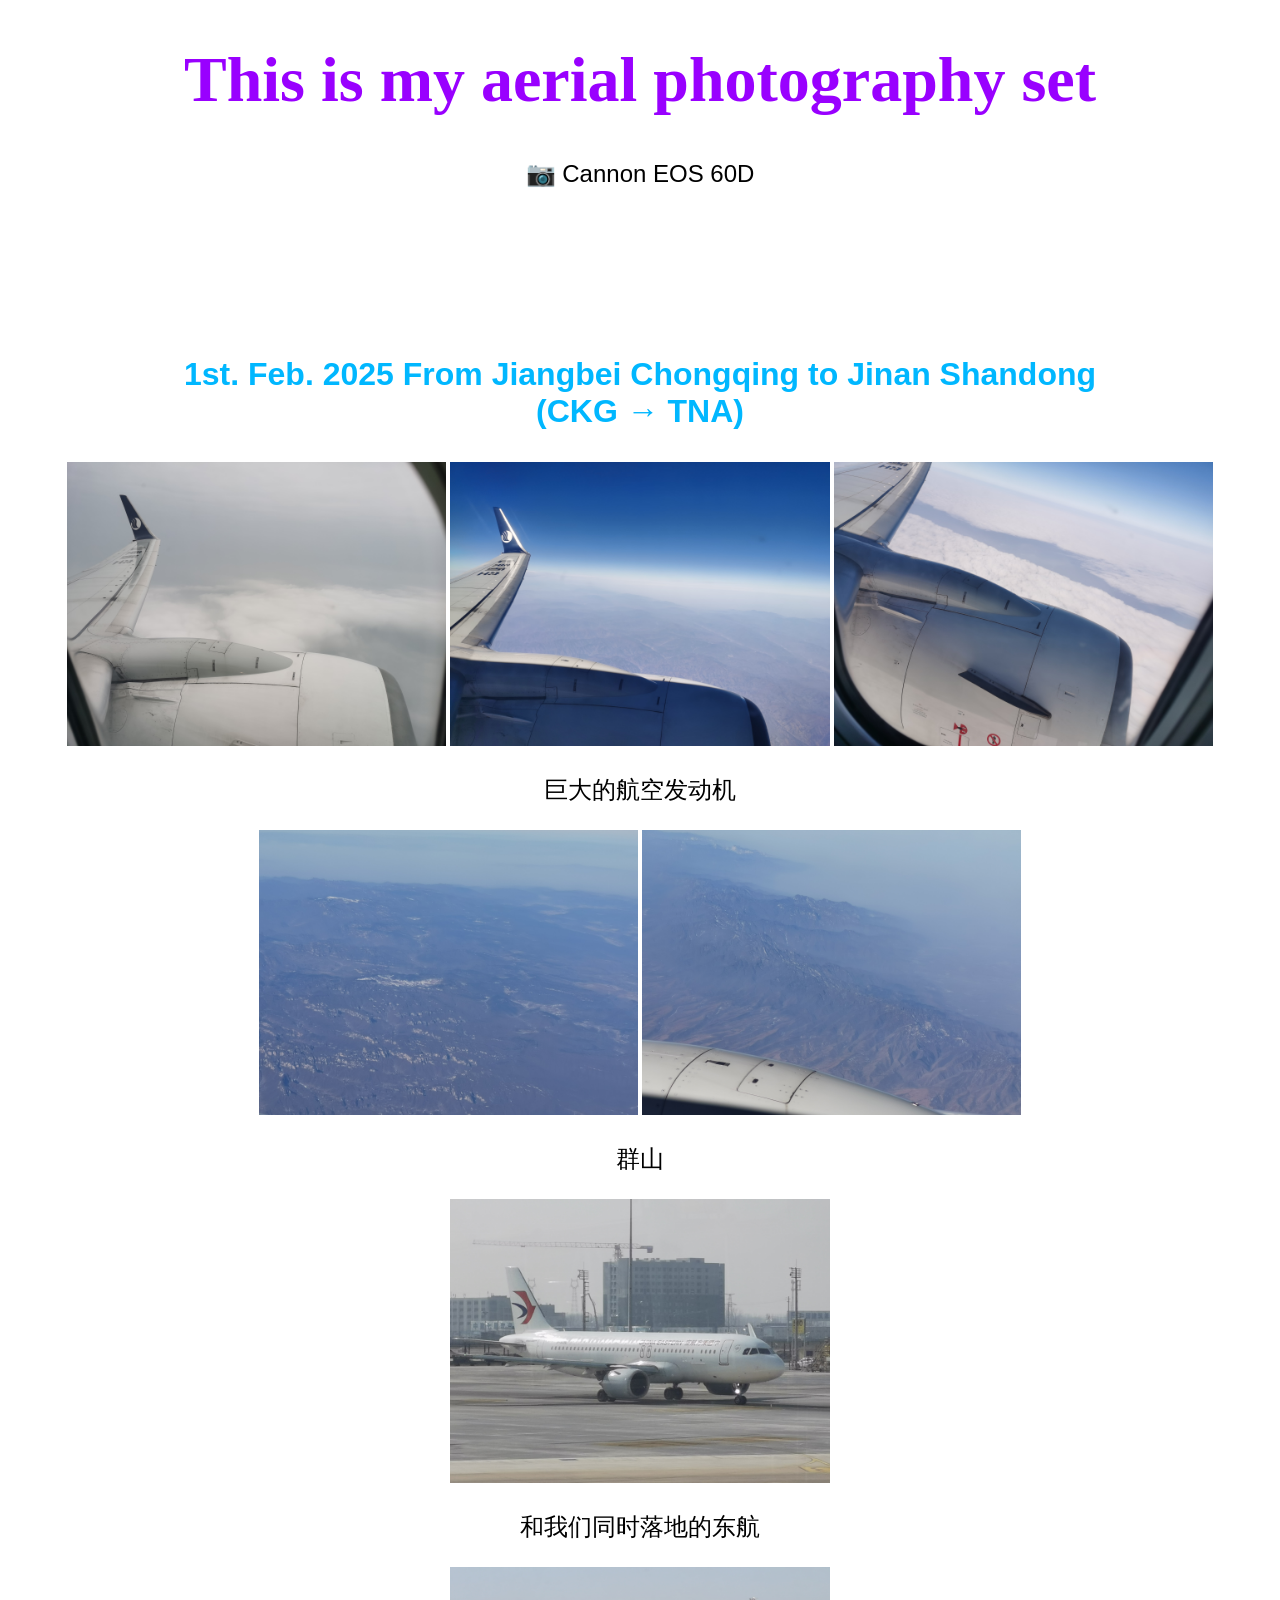
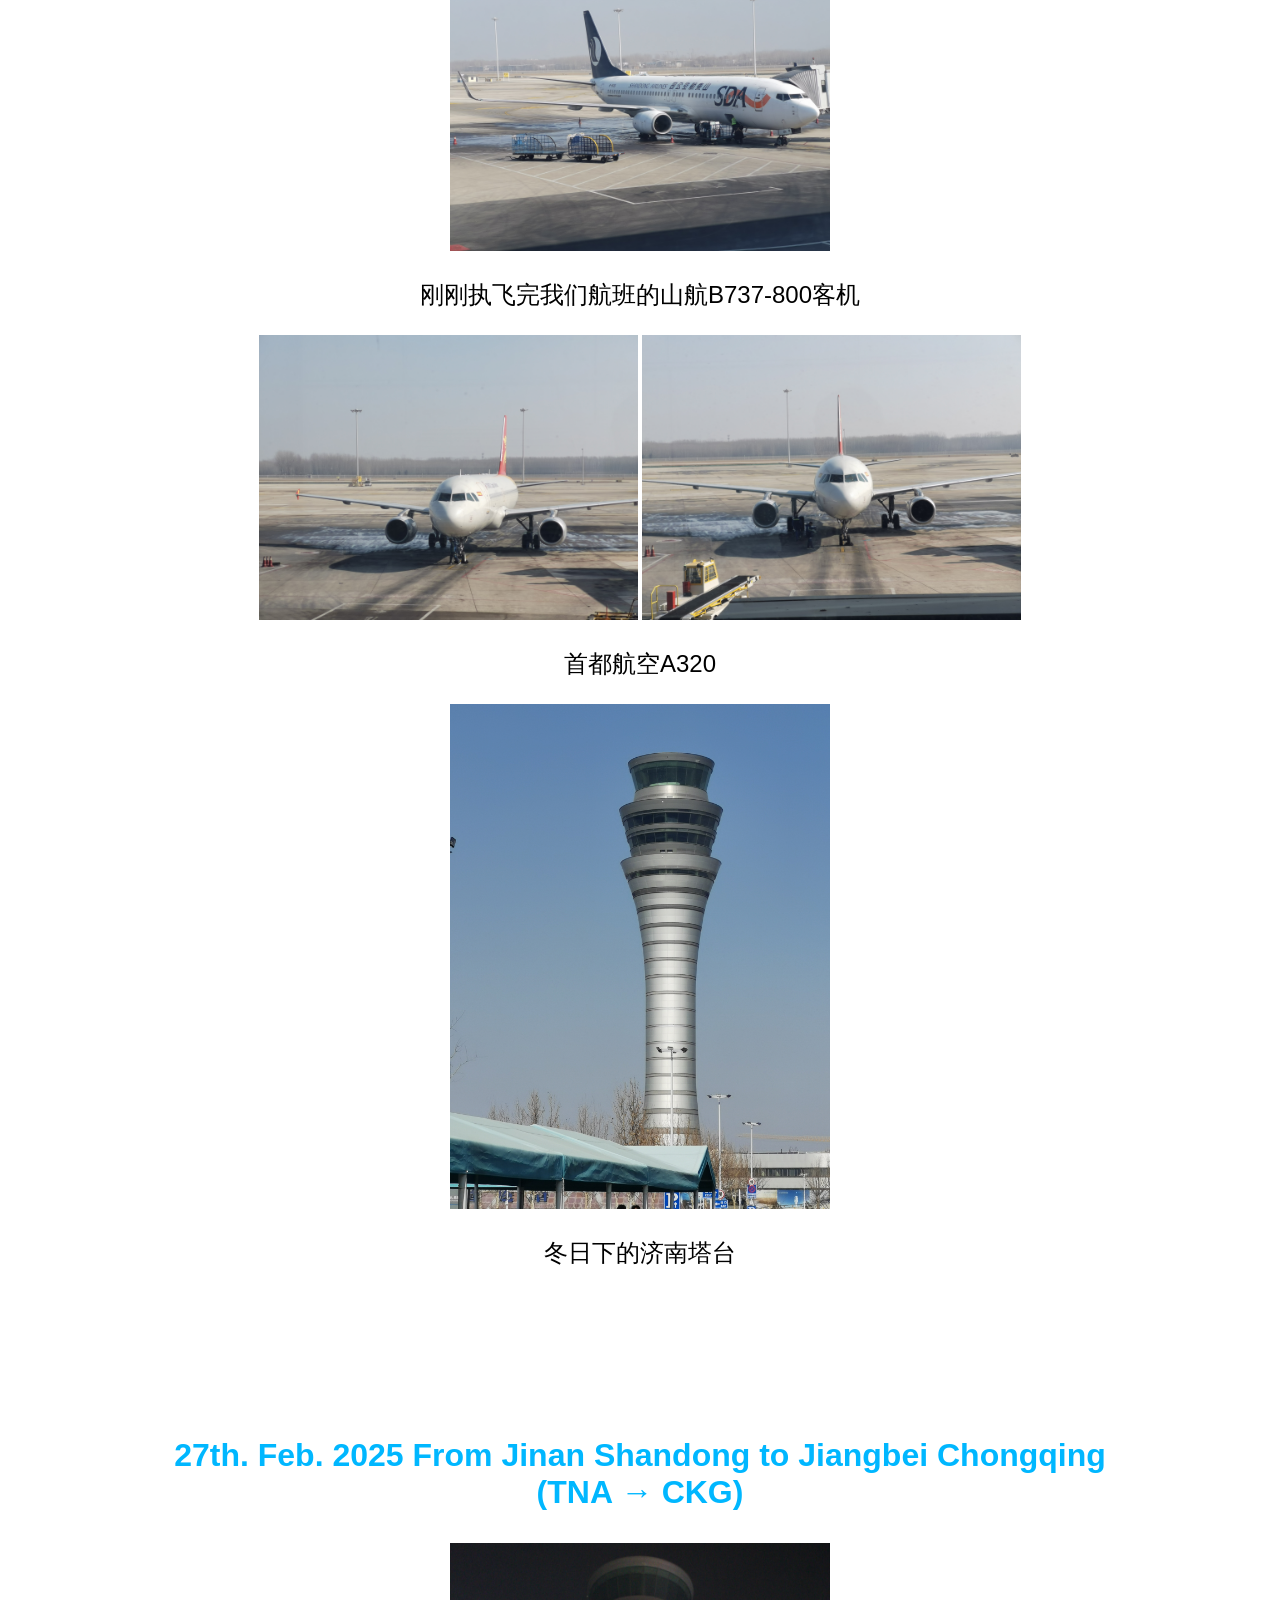
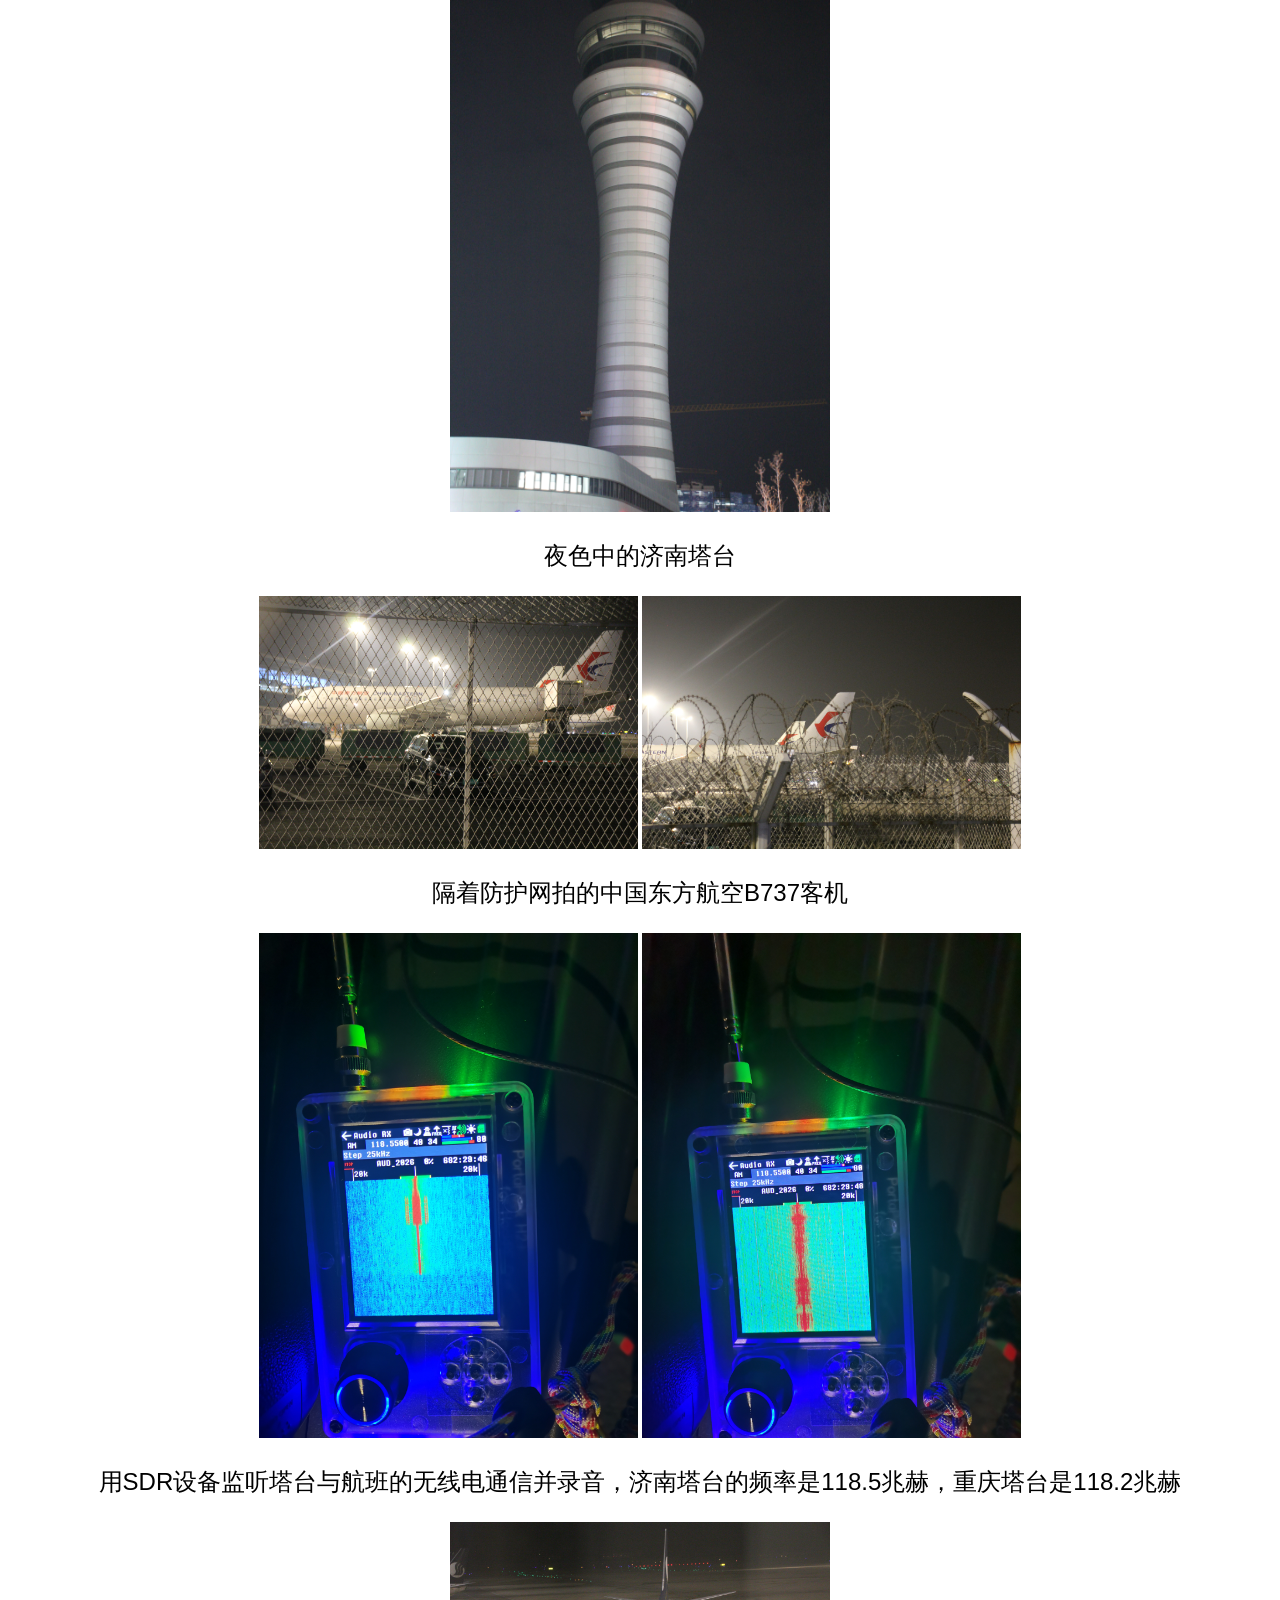
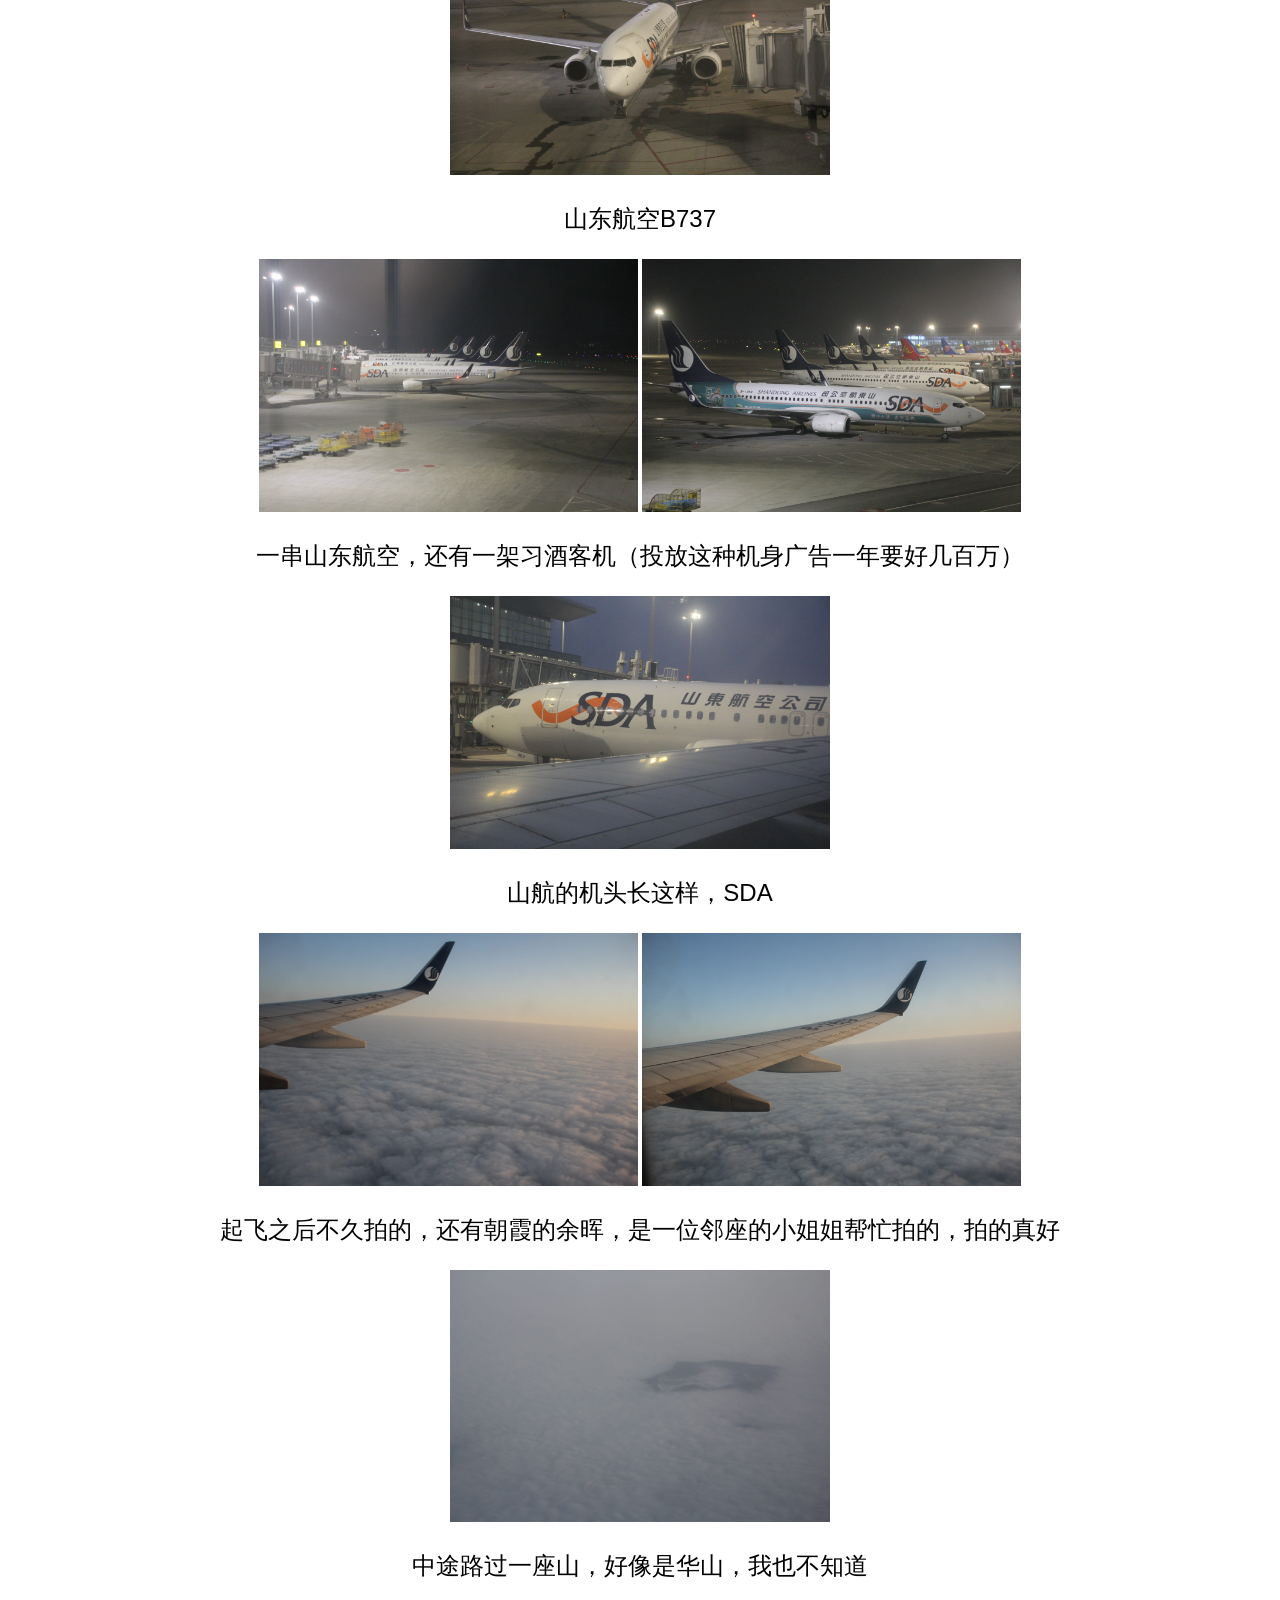
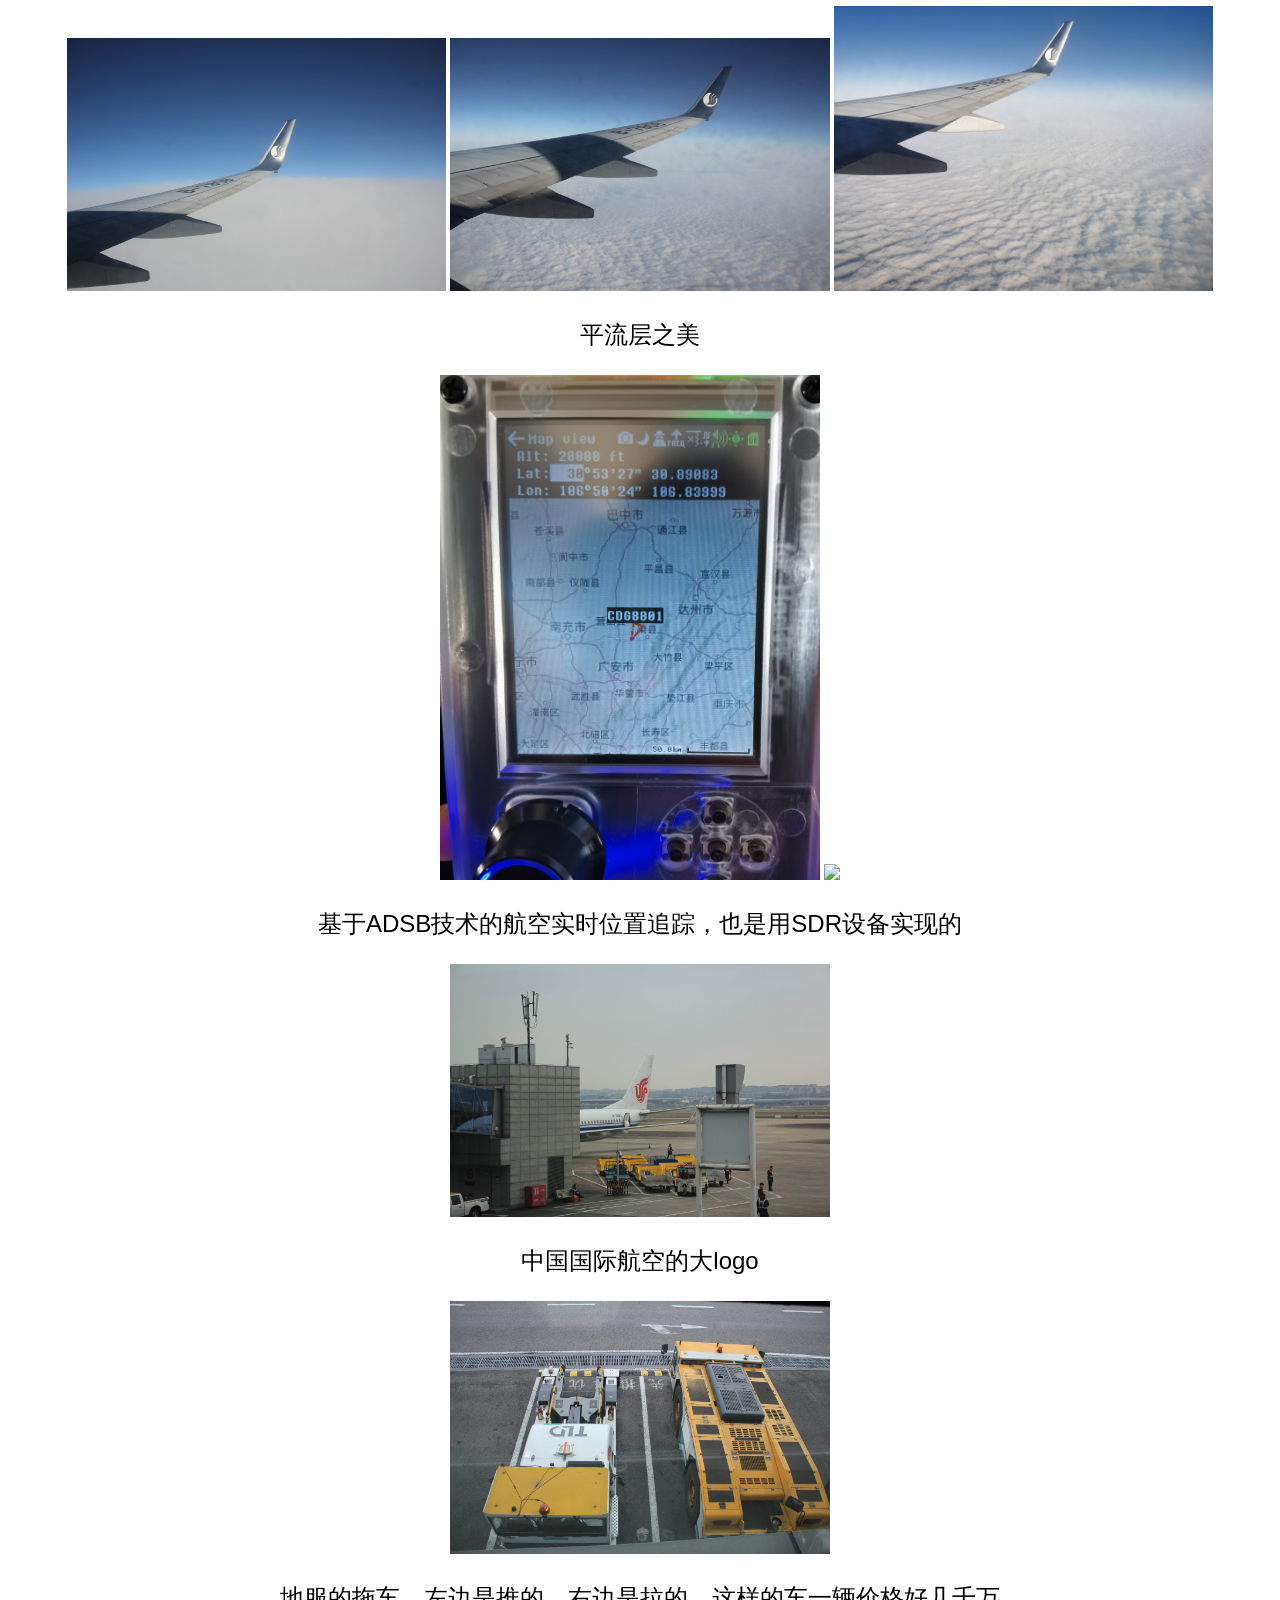
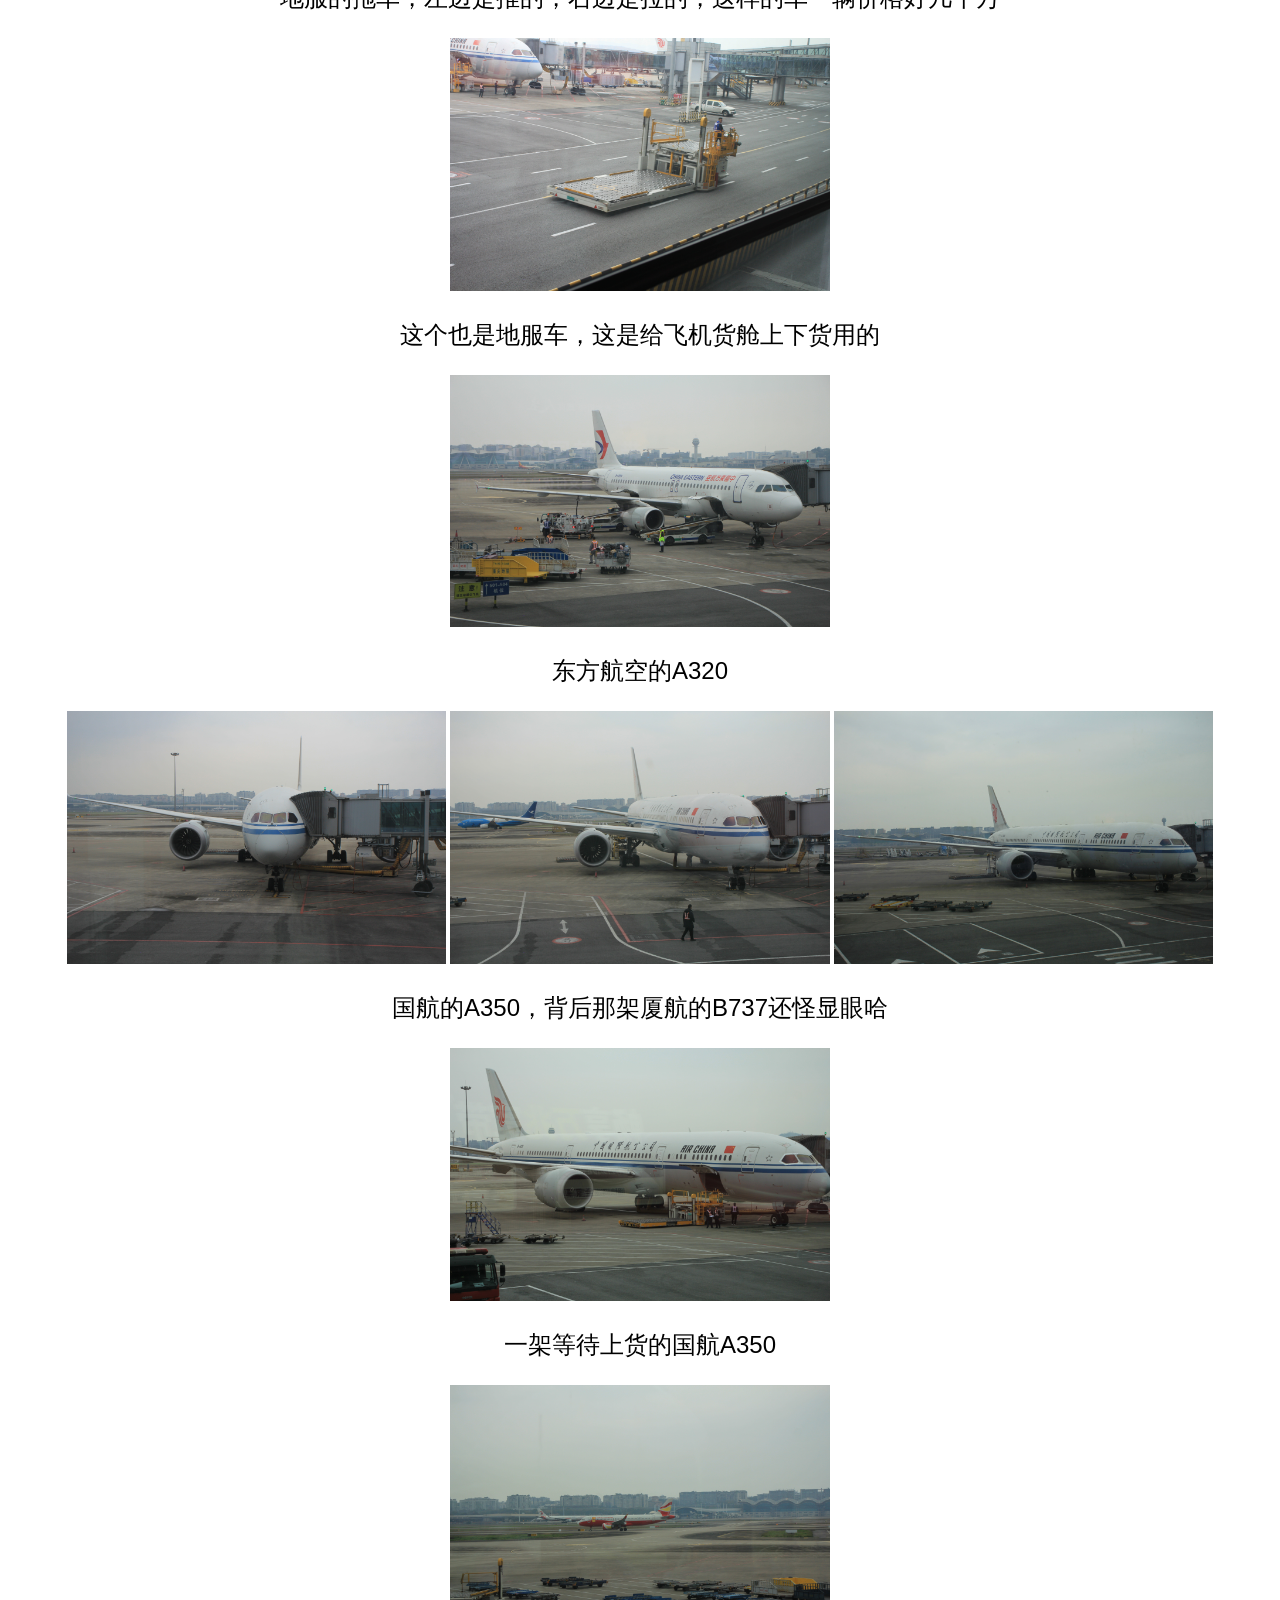
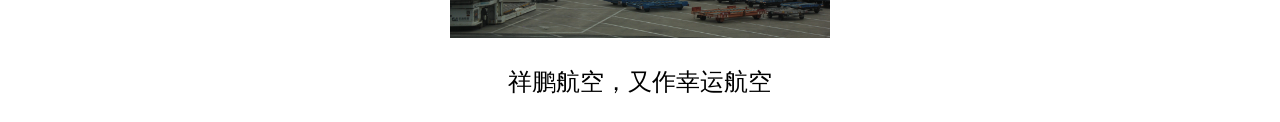
==== commit 3b55e2c6: "fe" ====
--- a/Aerial_photography/index.html
+++ b/Aerial_photography/index.html
@@ -3,82 +3,84 @@
 <html>
     <head>
         <title>My aerial photography</title>
-        <style>
-
-        </style>
+        <link rel="stylesheet" href="styles.css">  <!--style sheet-->
     </head>
 
     <body>
-    <center>
 
         <h1><b>This is my aerial photography set</b></h1>
         <p font size="5">📷 Cannon EOS 60D</p>
 
         <p><br><br><br><br></p>
             <h3>1st. Feb. 2025 From Jiangbei Chongqing to Jinan Shandong <br> (CKG → TNA)</h3>
-                <img src="pics/0201/IMG_20260202_095358.jpg" width="364.8" height="273.6" alt="巨大的航空发动机">
-                <img src="pics/0201/IMG_20260202_103307.jpg" width="364.8" height="273.6">
-                <img src="pics/0201/IMG_20260202_100054.jpg" width="364.8" height="273.6">
+
+            <div class="container">
+                <img src="pics/0201/IMG_20260202_095358.jpg" alt="巨大的航空发动机">
+                <img src="pics/0201/IMG_20260202_103307.jpg">
+                <img src="pics/0201/IMG_20260202_100054.jpg">
                     <p>巨大的航空发动机</p>
-                <img src="pics/0201/IMG_20260202_105309.jpg" width="364.8" height="273.6" alt="群山">
-                <img src="pics/0201/IMG_20260202_104136.jpg" width="364.8" height="273.6">
+                <img src="pics/0201/IMG_20260202_105309.jpg" alt="群山">
+                <img src="pics/0201/IMG_20260202_104136.jpg" >
                     <p>群山</p>
-                <img src="pics/0201/IMG_20260202_115545.jpg" width="364.8" height="273.6" alt="和我们同时落地的东航">
+                <img src="pics/0201/IMG_20260202_115545.jpg" alt="和我们同时落地的东航">
                     <p>和我们同时落地的东航</p>
-                <img src="pics/0201/IMG_20260202_120039.jpg" width="364.8" height="273.6" alt="刚刚执飞完我们航班的山航B737-800客机">
+                <img src="pics/0201/IMG_20260202_120039.jpg" alt="刚刚执飞完我们航班的山航B737-800客机">
                     <p>刚刚执飞完我们航班的山航B737-800客机</p>
-                <img src="pics/0201/IMG_20260202_120445.jpg" width="364.8" height="273.6" alt="首都航空A320">
-                <img src="pics/0201/IMG_20260202_120509.jpg" width="364.8" height="273.6" >
+                <img src="pics/0201/IMG_20260202_120445.jpg" alt="首都航空A320">
+                <img src="pics/0201/IMG_20260202_120509.jpg" >
                     <p>首都航空A320</p>
-                <img src="pics/0201/IMG_20260202_121901.jpg" width="273.6" height="364.8" alt="冬日下的济南塔台">
-                     <p></p>
+                <img src="pics/0201/IMG_20260202_121901.jpg" alt="冬日下的济南塔台">
+                     <p>冬日下的济南塔台</p>
+            </div>
 
         <p><br><br><br><br></p>
             <h3>27th. Feb. 2025 From Jinan Shandong to Jiangbei Chongqing <br> (TNA → CKG)</h3>
-                <img src="pics/0227/IMG_0009.jpg" width="345.6" height="518.4" alt="夜色中的济南塔台">
+
+            <div class="container">
+                <img src="pics/0227/IMG_0009.jpg" alt="夜色中的济南塔台">
                     <P>夜色中的济南塔台</P>
-                <img src="pics/0227/IMG_0011.jpg" width="518.4" height="345.6" alt="隔着防护网拍的中国东方航空B737客机">
-                <img src="pics/0227/IMG_0013.jpg" width="518.4" height="345.6">
+                <img src="pics/0227/IMG_0011.jpg" alt="隔着防护网拍的中国东方航空B737客机">
+                <img src="pics/0227/IMG_0013.jpg" >
                     <p>隔着防护网拍的中国东方航空B737客机</p>
-                <img src="pics/0227/IMG_20260226_214315.jpg" width="273.6" height="364.8">
-                <img src="pics/0227/IMG_20260226_214313.jpg" width="273.6" height="364.8">
+                <img src="pics/0227/IMG_20260226_214315.jpg">
+                <img src="pics/0227/IMG_20260226_214313.jpg">
                     <p>用SDR设备监听塔台与航班的无线电通信并录音，济南塔台的频率是118.5兆赫，重庆塔台是118.2兆赫</p>
-                <img src="pics/0227/IMG_0016.jpg" width="518.4" height="345.6" alt="山东航空B737">
+                <img src="pics/0227/IMG_0016.jpg" alt="山东航空B737">
                     <p>山东航空B737</p>
-                <img src="pics/0227/IMG_0017.jpg" width="518.4" height="345.6" alt="一串山东航空">
-                <img src="pics/0227/IMG_0020.jpg" width="518.4" height="345.6">
+                <img src="pics/0227/IMG_0017.jpg" alt="一串山东航空">
+                <img src="pics/0227/IMG_0020.jpg">
                     <p>一串山东航空，还有一架习酒客机（投放这种机身广告一年要好几百万）</p>
-                <img src="pics/0227/IMG_0030.jpg" width="518.4" height="345.6" alt="山航的机头长这样，SDA">
+                <img src="pics/0227/IMG_0030.jpg" alt="山航的机头长这样，SDA">
                     <p>山航的机头长这样，SDA</p>
-                <img src="pics/0227/IMG_0033.jpg" width="518.4" height="345.6" alt="起飞之后不久拍的，还有朝霞的余晖，是一位邻座的小姐姐帮忙拍的，拍的真好">
-                <img src="pics/0227/IMG_0034.jpg" width="518.4" height="345.6">
+                <img src="pics/0227/IMG_0033.jpg" alt="起飞之后不久拍的，还有朝霞的余晖，是一位邻座的小姐姐帮忙拍的，拍的真好">
+                <img src="pics/0227/IMG_0034.jpg" >
                     <p>起飞之后不久拍的，还有朝霞的余晖，是一位邻座的小姐姐帮忙拍的，拍的真好</p>
-                <img src="pics/0227/IMG_0035.jpg" width="518.4" height="345.6" alt="中途路过一座山，好像是华山，我也不知道">
+                <img src="pics/0227/IMG_0035.jpg" alt="中途路过一座山，好像是华山，我也不知道">
                     <p>中途路过一座山，好像是华山，我也不知道</p>
-                <img src="pics/0227/IMG_0041.jpg" width="518.4" height="345.6" alt="平流层之美">
-                <img src="pics/0227/IMG_0043.jpg" width="518.4" height="345.6">
-                <img src="pics/0227/IMG_20260227_083509.jpg" width="518.4" height="345.6">
+                <img src="pics/0227/IMG_0041.jpg" alt="平流层之美">
+                <img src="pics/0227/IMG_0043.jpg" >
+                <img src="pics/0227/IMG_20260227_083509.jpg">
                     <p>平流层之美</p>
-                <img src="pics/0227/IMG_20260227_084524.jpg" width="273.6" height="364.8">
-                <img src="pics/0227/IMG_20260227_085004.jpg" width="273.6" height="364.8">
+                <img src="pics/0227/IMG_20260227_084524.jpg">
+                <img src="pics/0227/IMG_20260227_085004.jpg">
                     <p>基于ADSB技术的航空实时位置追踪，也是用SDR设备实现的</p>
-                <img src="pics/0227/IMG_0049.jpg" width="518.4" height="345.6" alt="中国国际航空的大logo">
+                <img src="pics/0227/IMG_0049.jpg" alt="中国国际航空的大logo">
                     <p>中国国际航空的大logo</p>
-                <img src="pics/0227/IMG_0051.jpg" width="518.4" height="345.6" alt="地服的拖车，左边是推的，右边是拉的，这样的车一辆价格好几千万">
+                <img src="pics/0227/IMG_0051.jpg" alt="地服的拖车，左边是推的，右边是拉的，这样的车一辆价格好几千万">
                     <p>地服的拖车，左边是推的，右边是拉的，这样的车一辆价格好几千万</p>
-                <img src="pics/0227/IMG_0058.jpg" width="518.4" height="345.6" alt="这个也是地服车，这是给飞机货舱上下货用的">
+                <img src="pics/0227/IMG_0058.jpg" alt="这个也是地服车，这是给飞机货舱上下货用的">
                     <p>这个也是地服车，这是给飞机货舱上下货用的</p>
-                <img src="pics/0227/IMG_0052.jpg" width="518.4" height="345.6" alt="东方航空的A320">
+                <img src="pics/0227/IMG_0052.jpg" alt="东方航空的A320">
                     <p>东方航空的A320</p>
-                <img src="pics/0227/IMG_0053.jpg" width="518.4" height="345.6" alt="国航的A350，背后那架厦航的B737还怪显眼哈">
-                <img src="pics/0227/IMG_0054.jpg" width="518.4" height="345.6">
-                <img src="pics/0227/IMG_0056.jpg" width="518.4" height="345.6">
+                <img src="pics/0227/IMG_0053.jpg" alt="国航的A350，背后那架厦航的B737还怪显眼哈">
+                <img src="pics/0227/IMG_0054.jpg" >
+                <img src="pics/0227/IMG_0056.jpg" >
                     <p>国航的A350，背后那架厦航的B737还怪显眼哈</p>
-                <img src="pics/0227/IMG_0061.jpg" width="518.4" height="345.6" alt="一架等待上货的国航A350">
+                <img src="pics/0227/IMG_0061.jpg" alt="一架等待上货的国航A350">
                     <p>一架等待上货的国航A350</p>
-                <img src="pics/0227/IMG_0062.jpg" width="518.4" height="345.6" alt="祥鹏航空，又作幸运航空">
+                <img src="pics/0227/IMG_0062.jpg" alt="祥鹏航空，又作幸运航空">
                     <p>祥鹏航空，又作幸运航空</p>
+            </div>
 
-    </center>
     </body>
 </html>
--- a/Aerial_photography/styles.css
+++ b/Aerial_photography/styles.css
@@ -0,0 +1,28 @@
+background{
+
+}
+
+.container {
+    text-align: center;
+}
+h1{
+    font-size: 4em;
+    text-align: center;
+    color: #9900ff;
+}
+h3{
+    font-family: Avenir, Helvetica, Arial, sans-serif;
+    text-align: center;
+    font-size: 2em;
+    color: #00b7ff;
+}
+p{
+    font-family: Avenir, Helvetica, Arial, sans-serif;
+    text-align: center;
+    font-size: 1.5em;
+    color: black;
+}
+img{
+    width: 30%;
+    height: auto;
+}
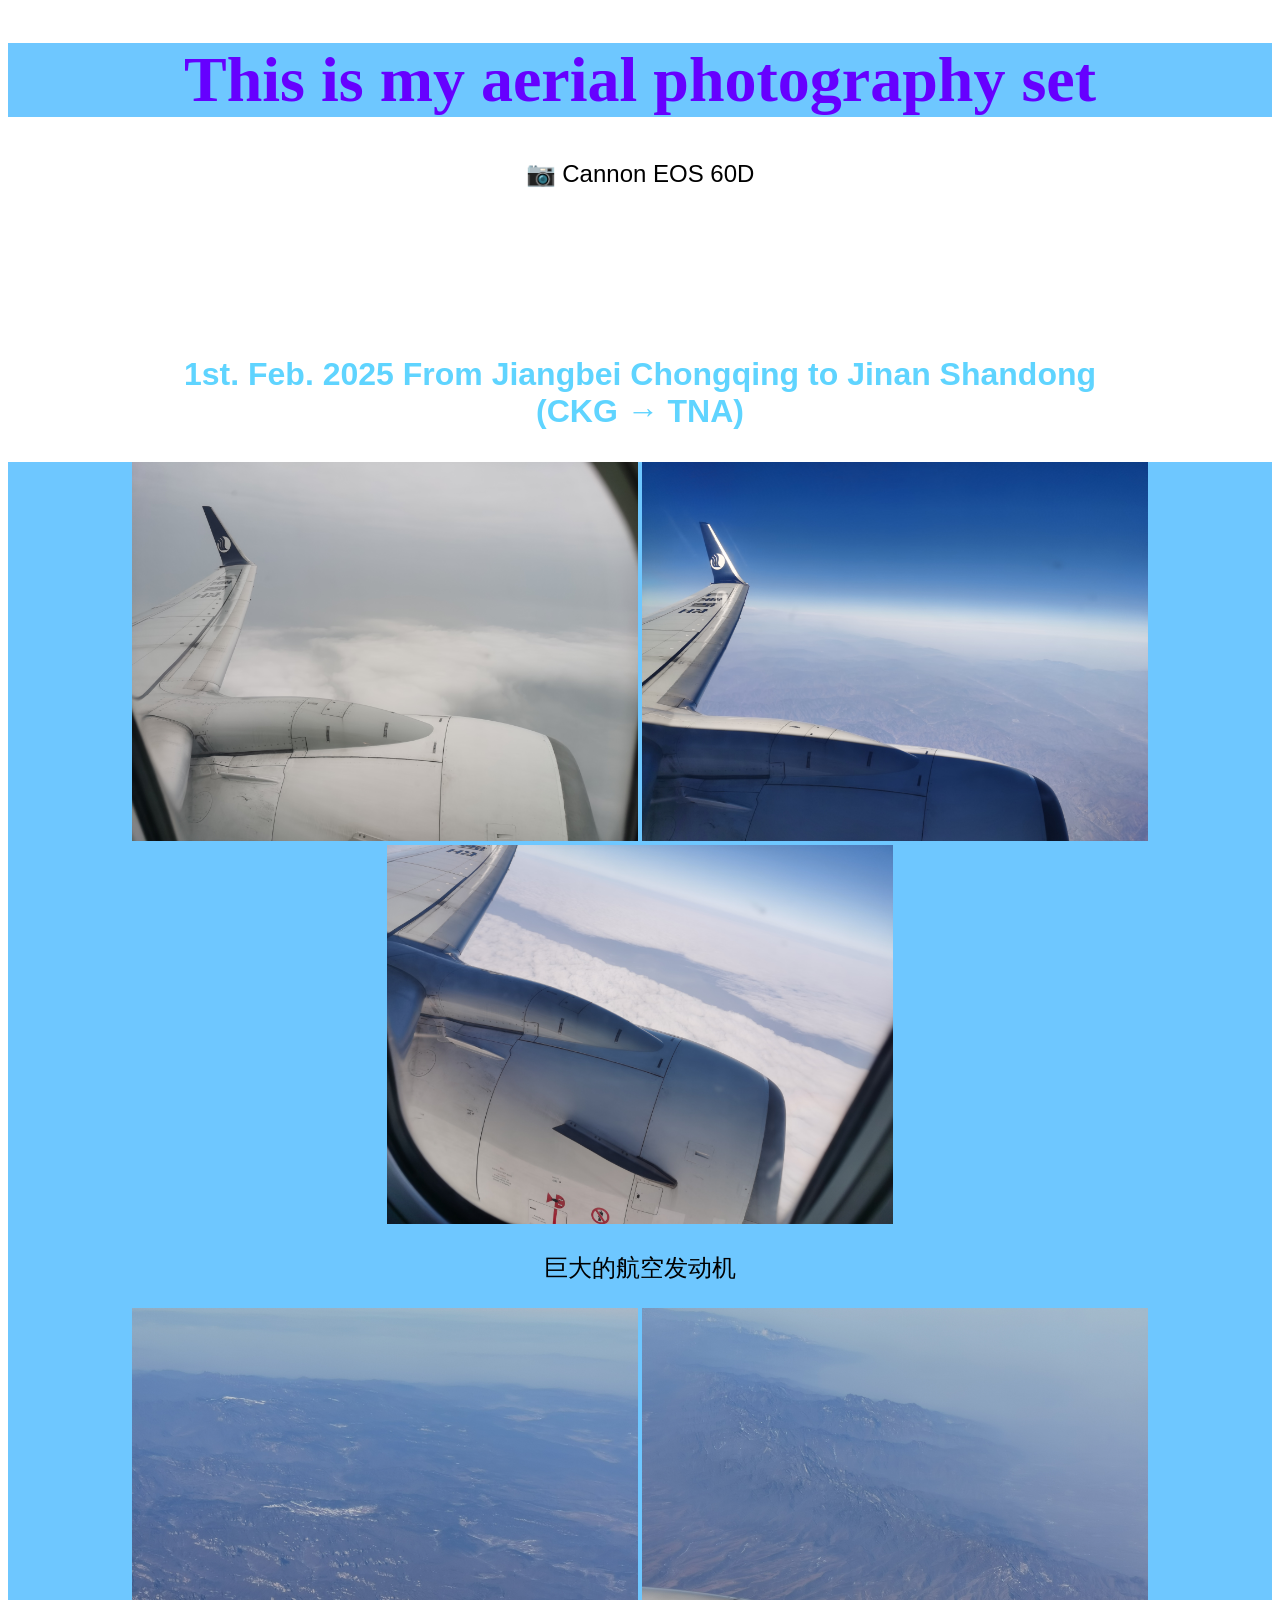
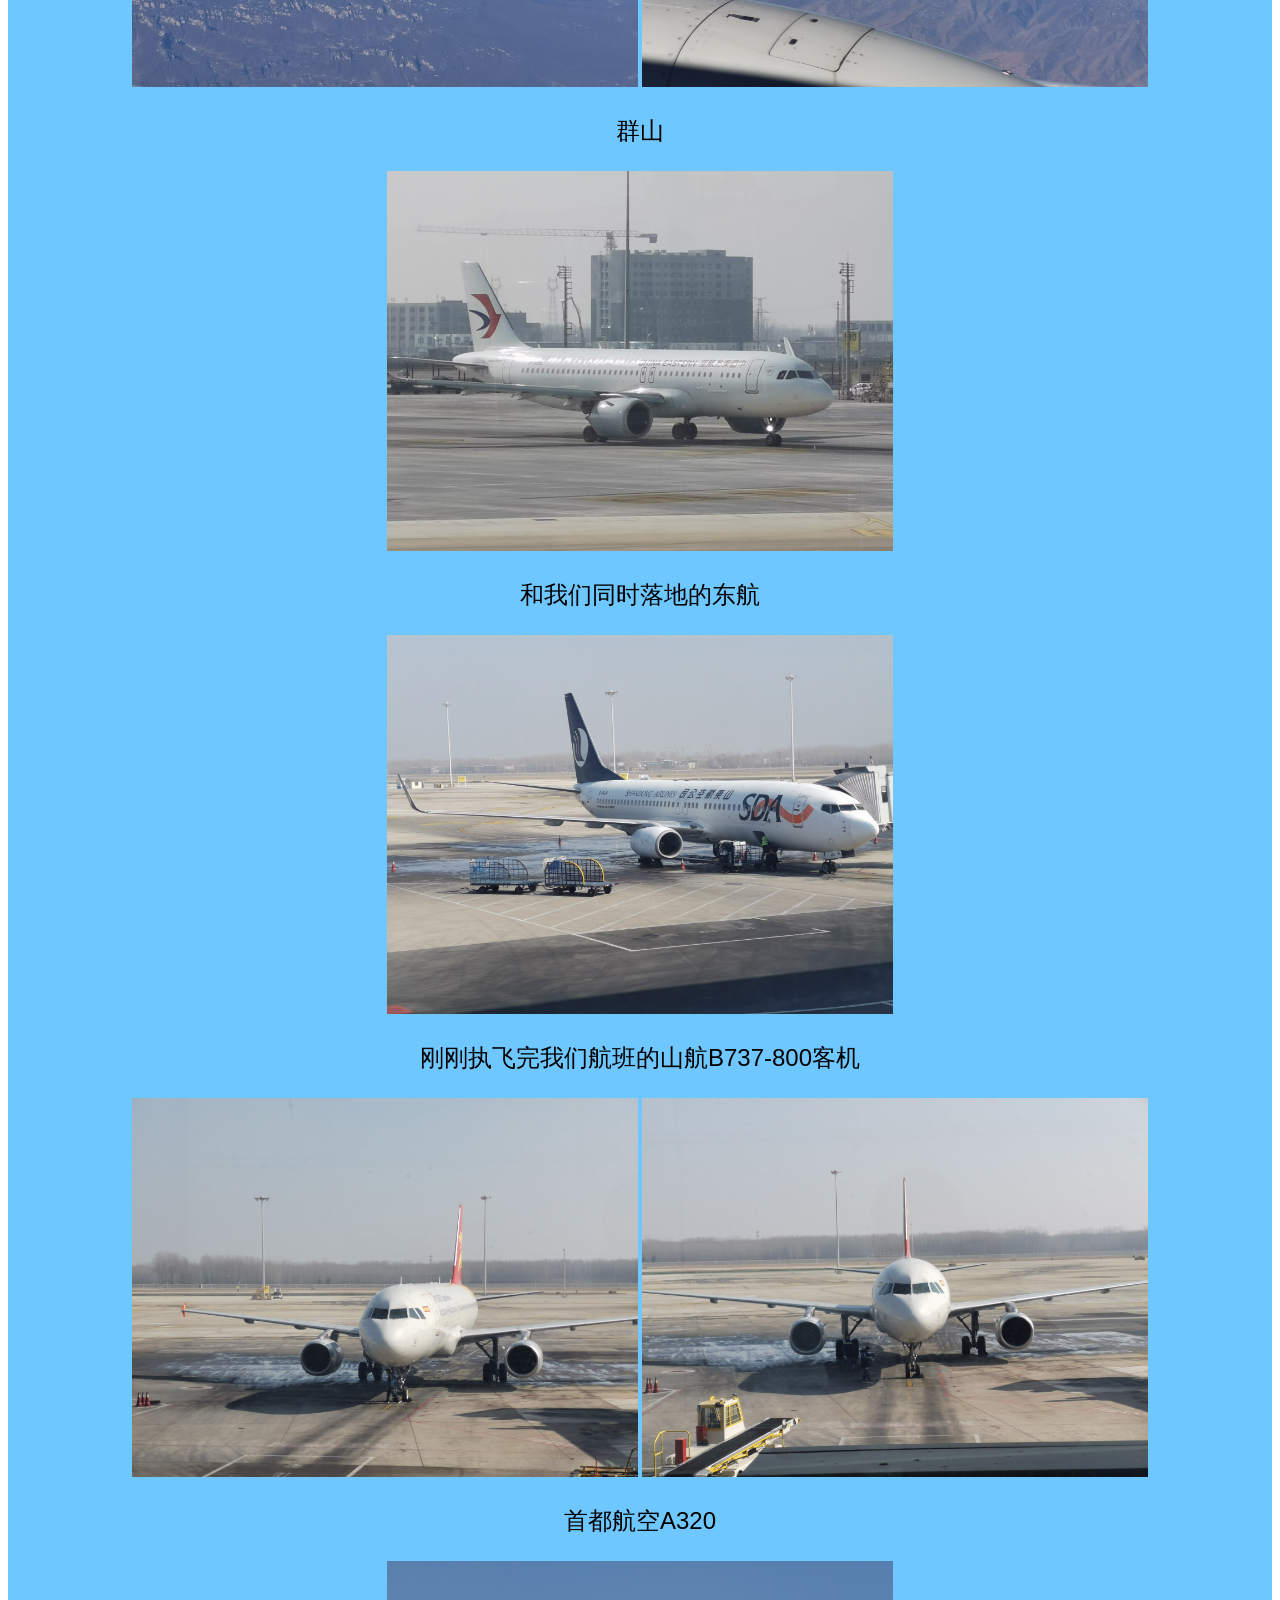
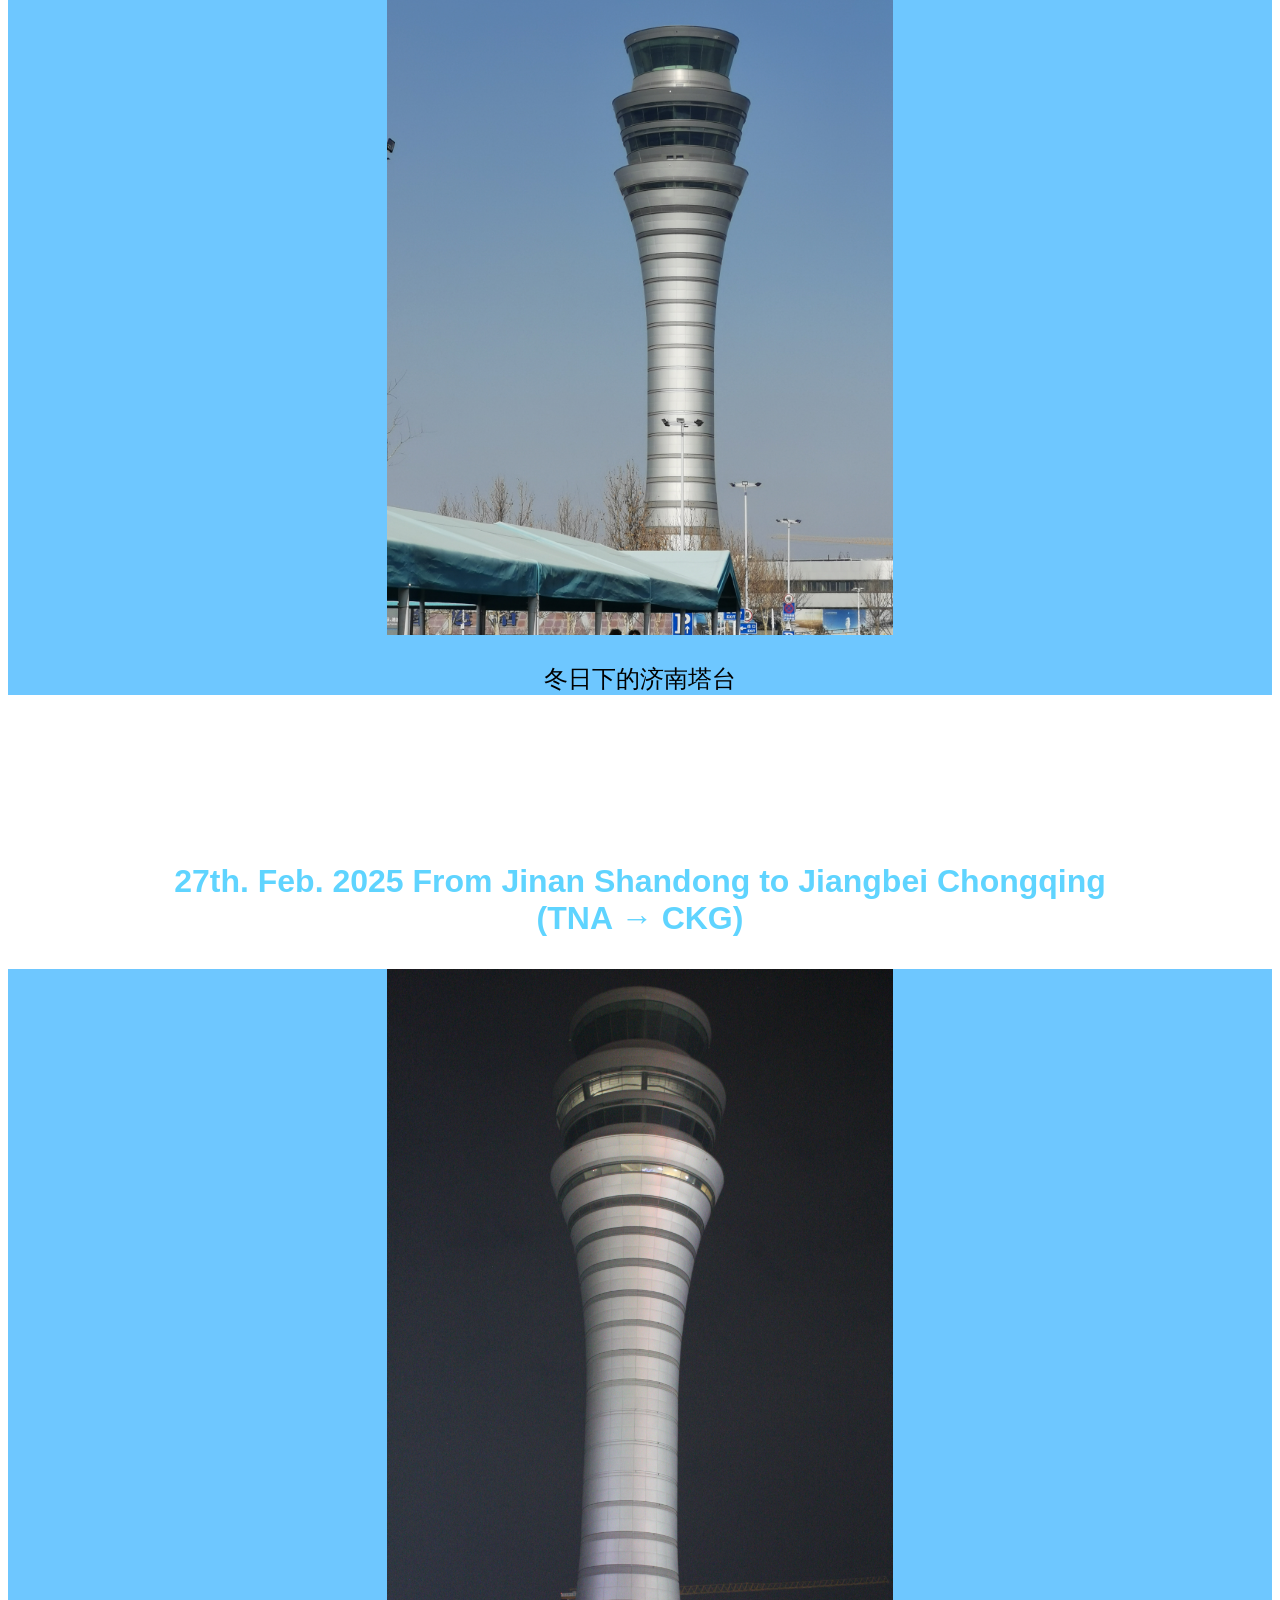
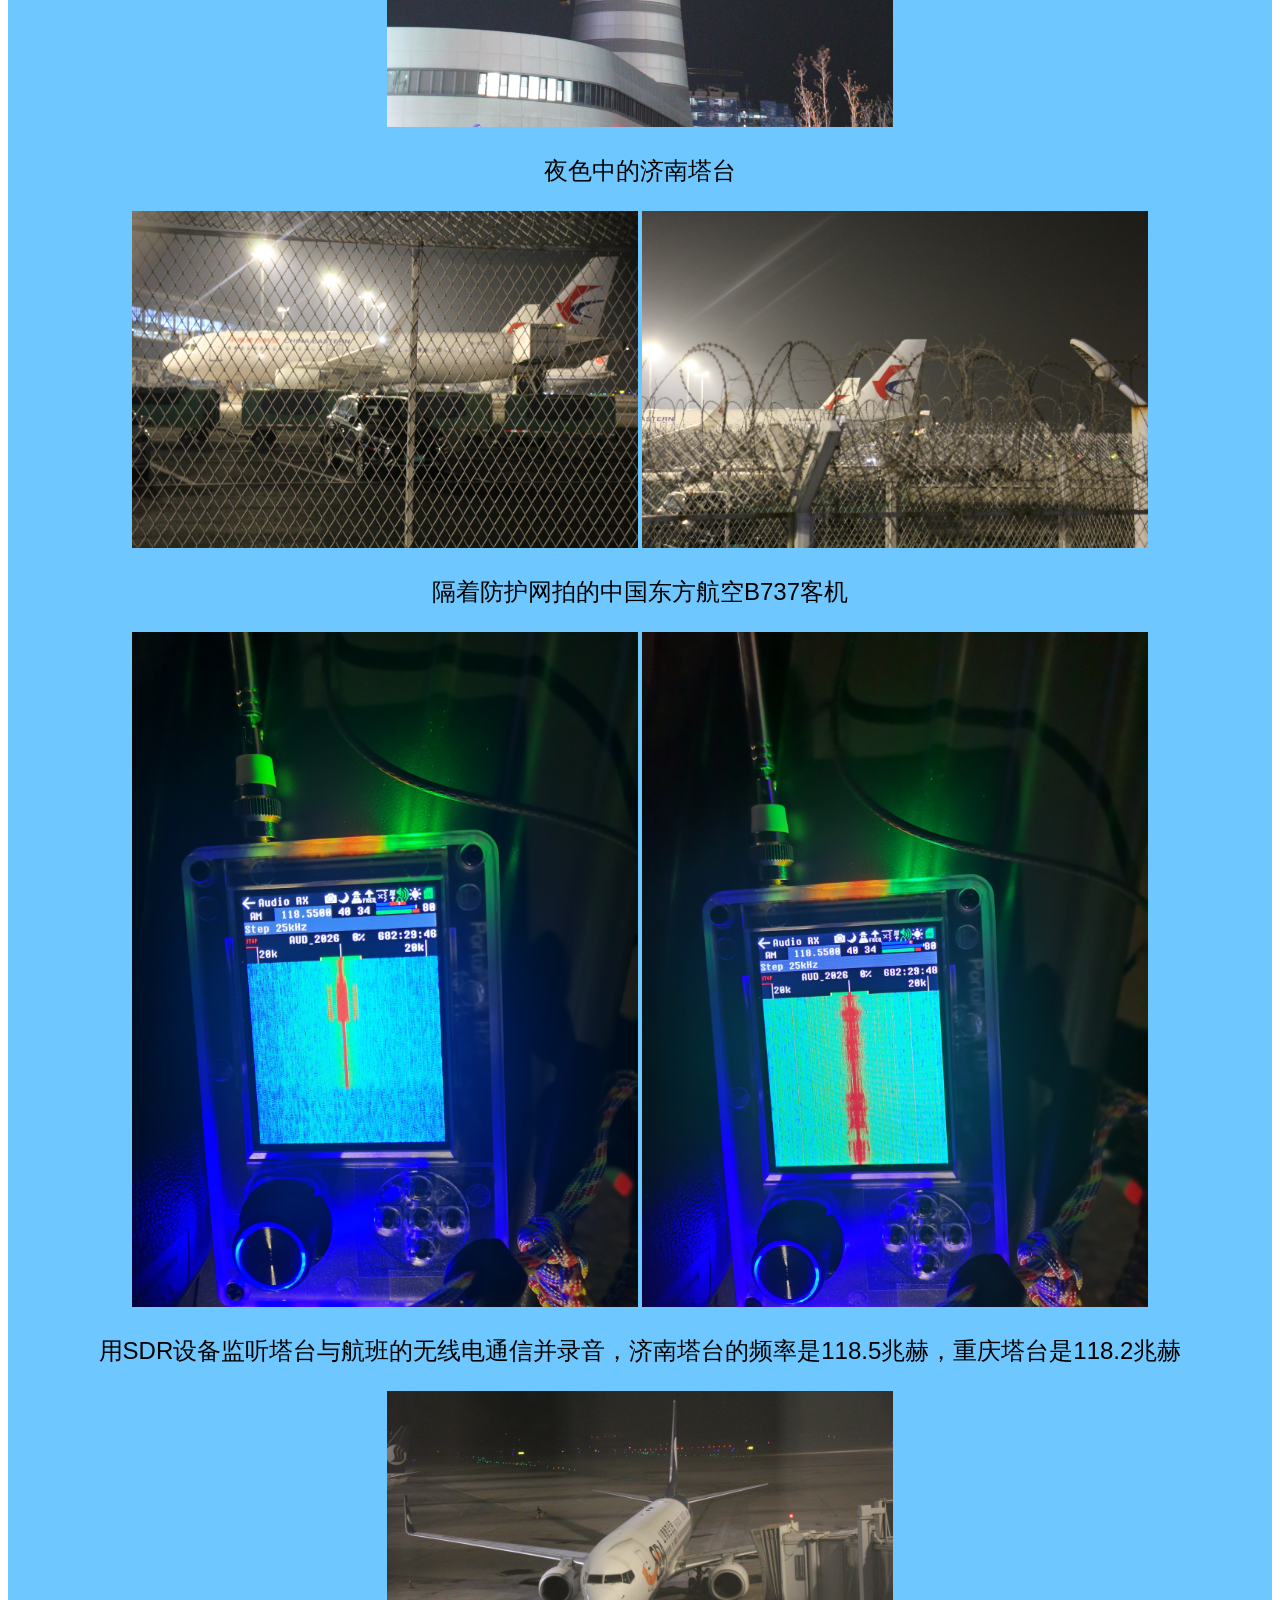
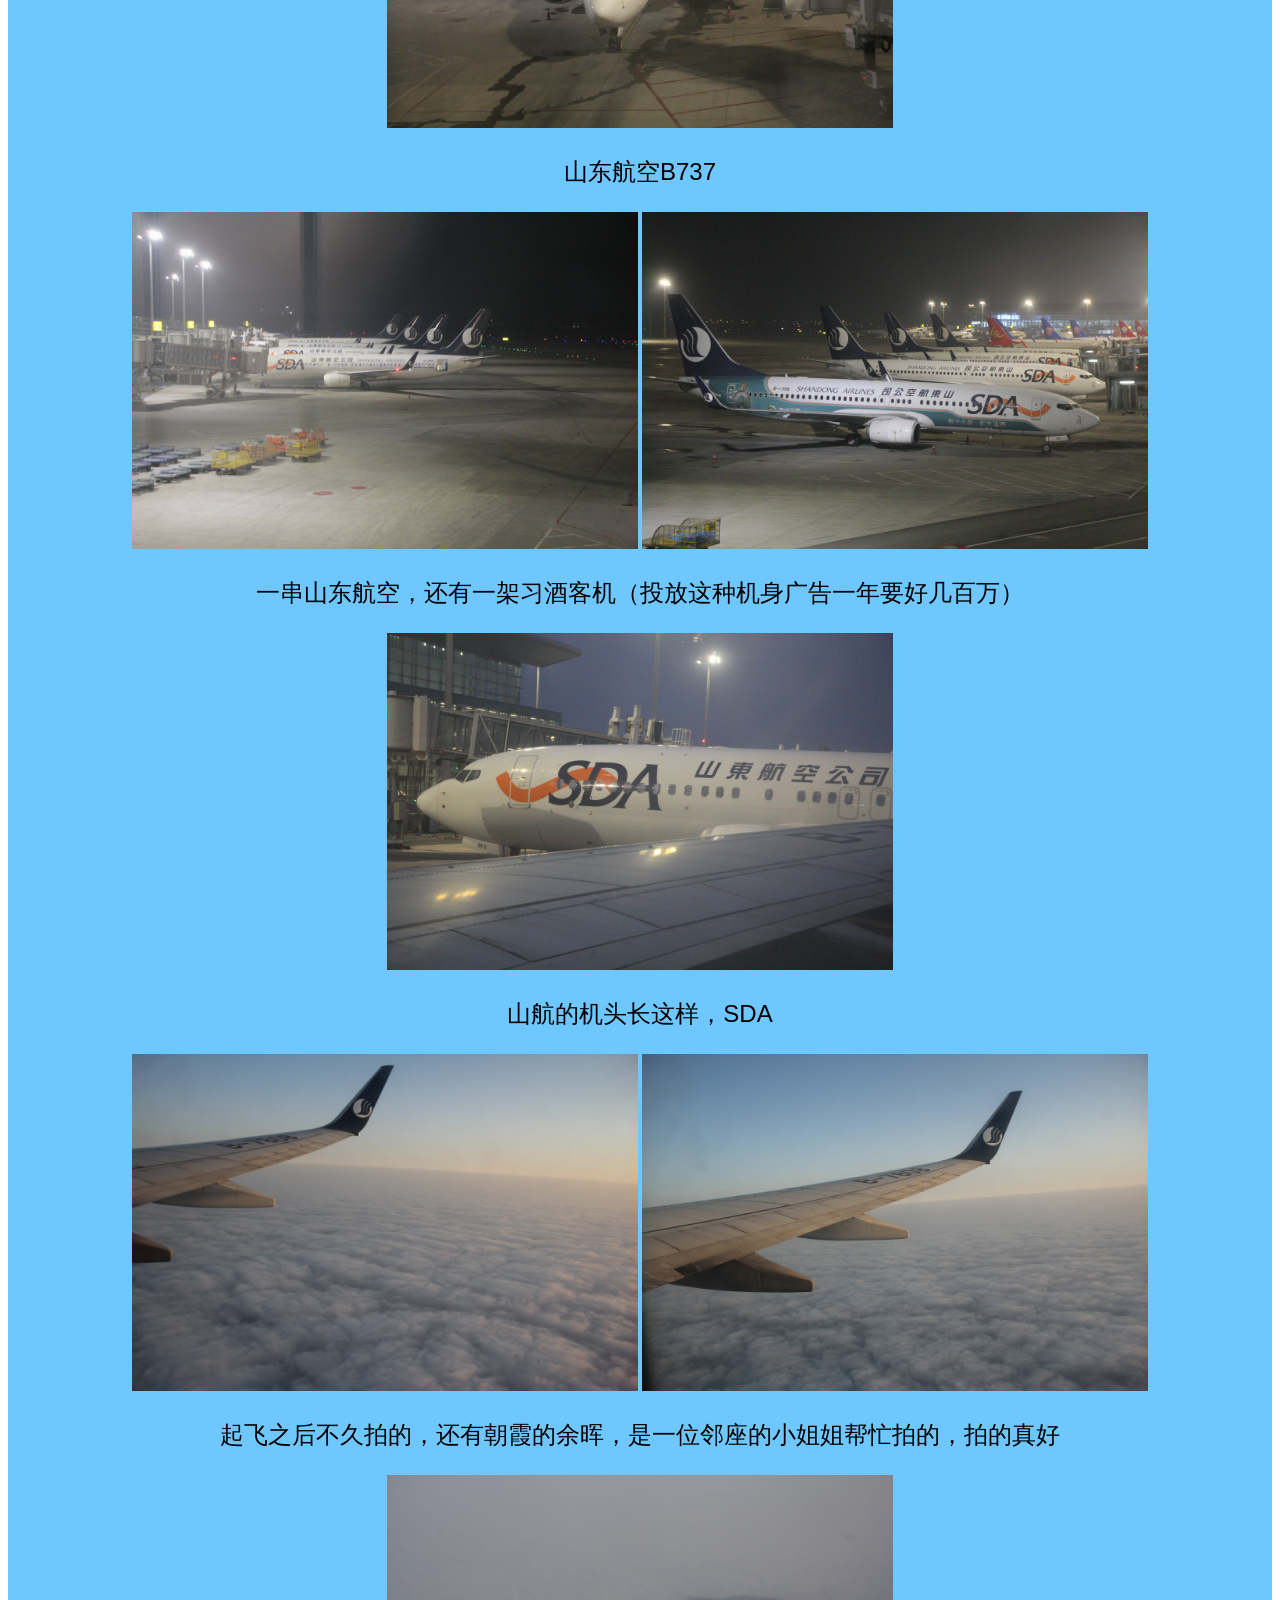
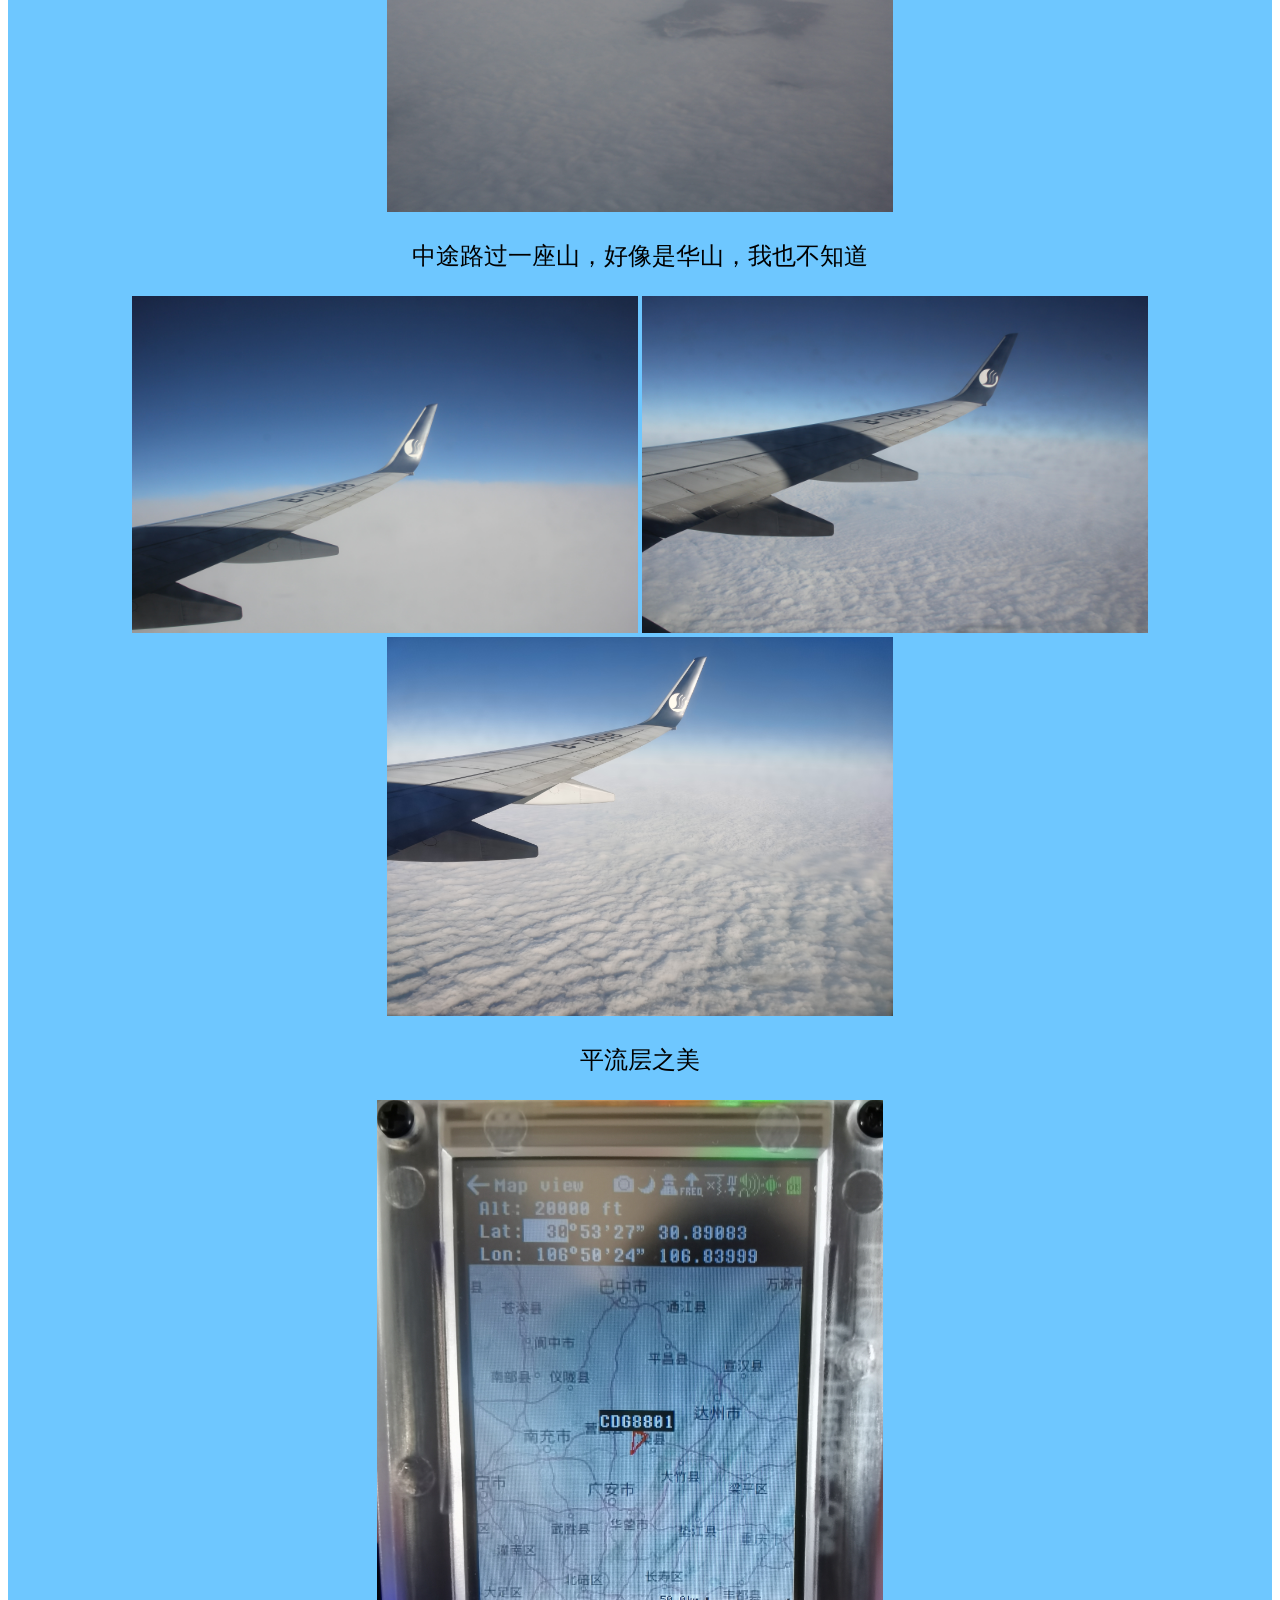
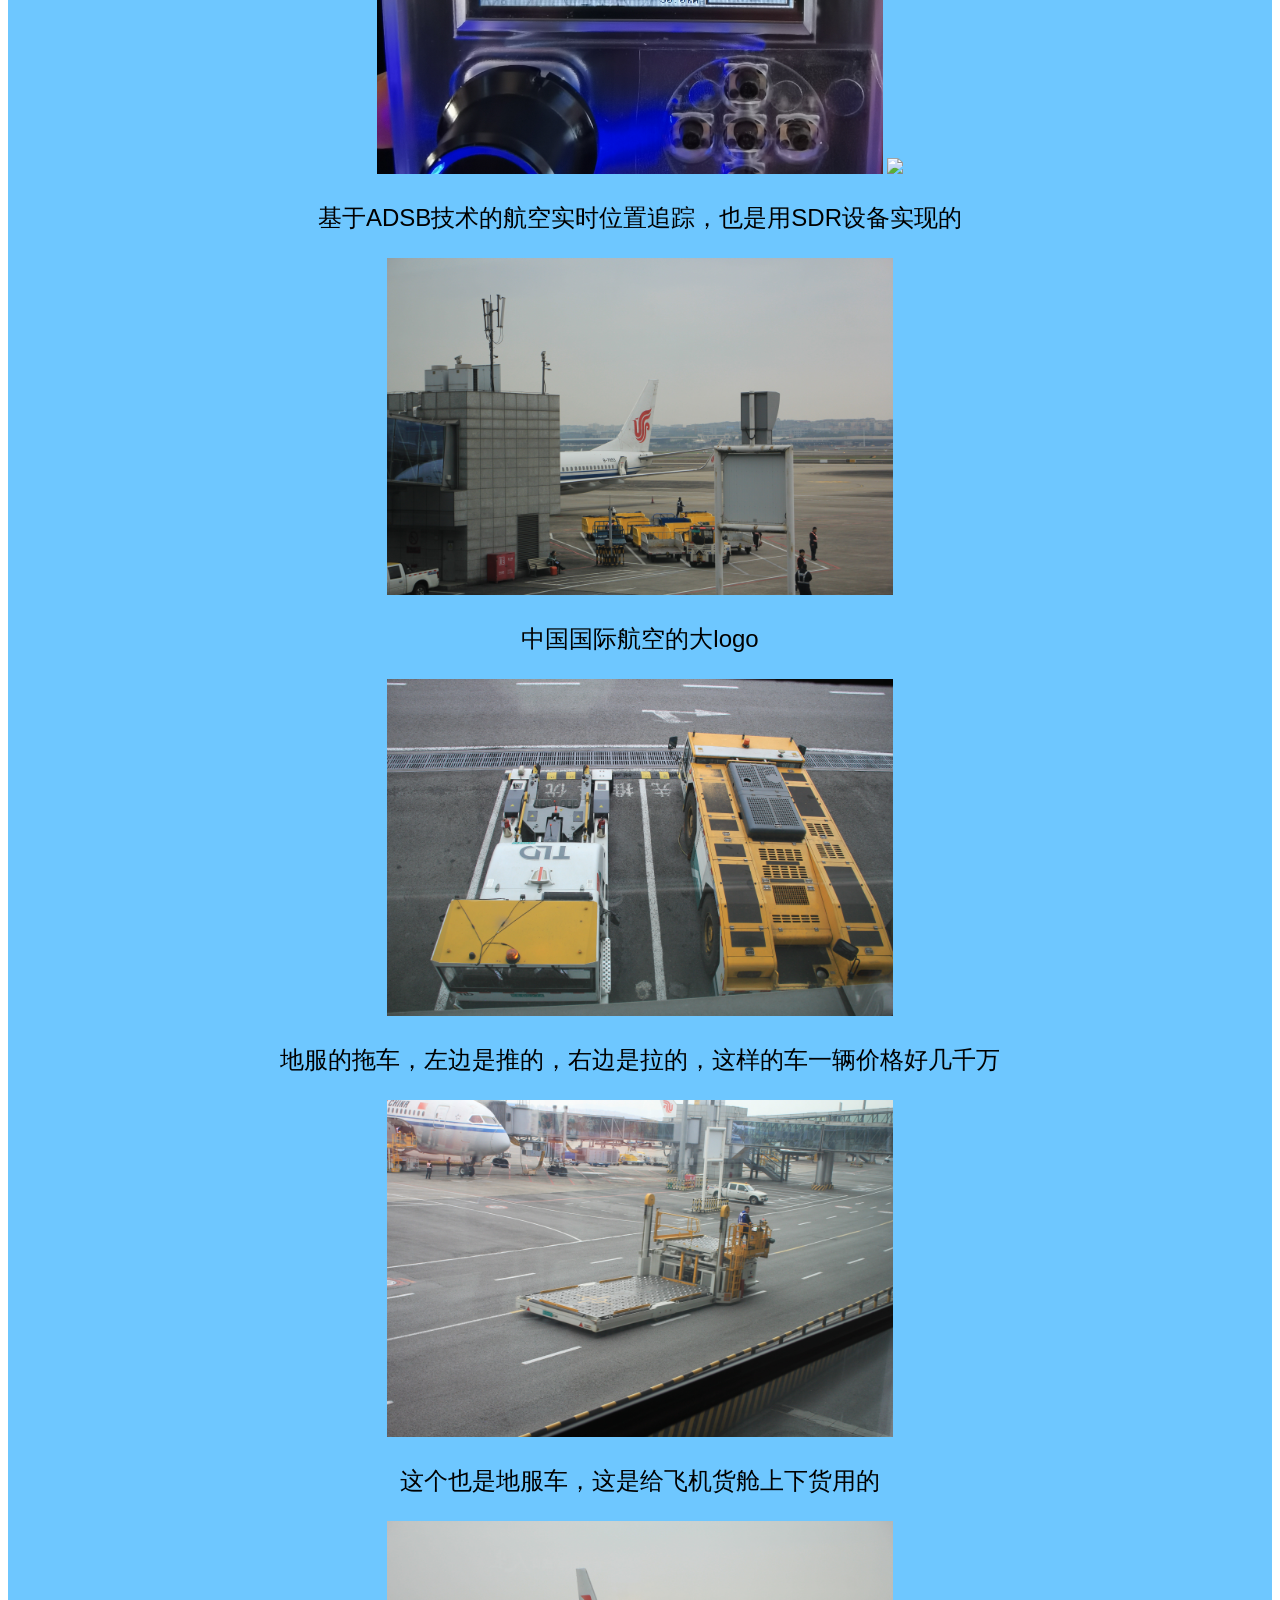
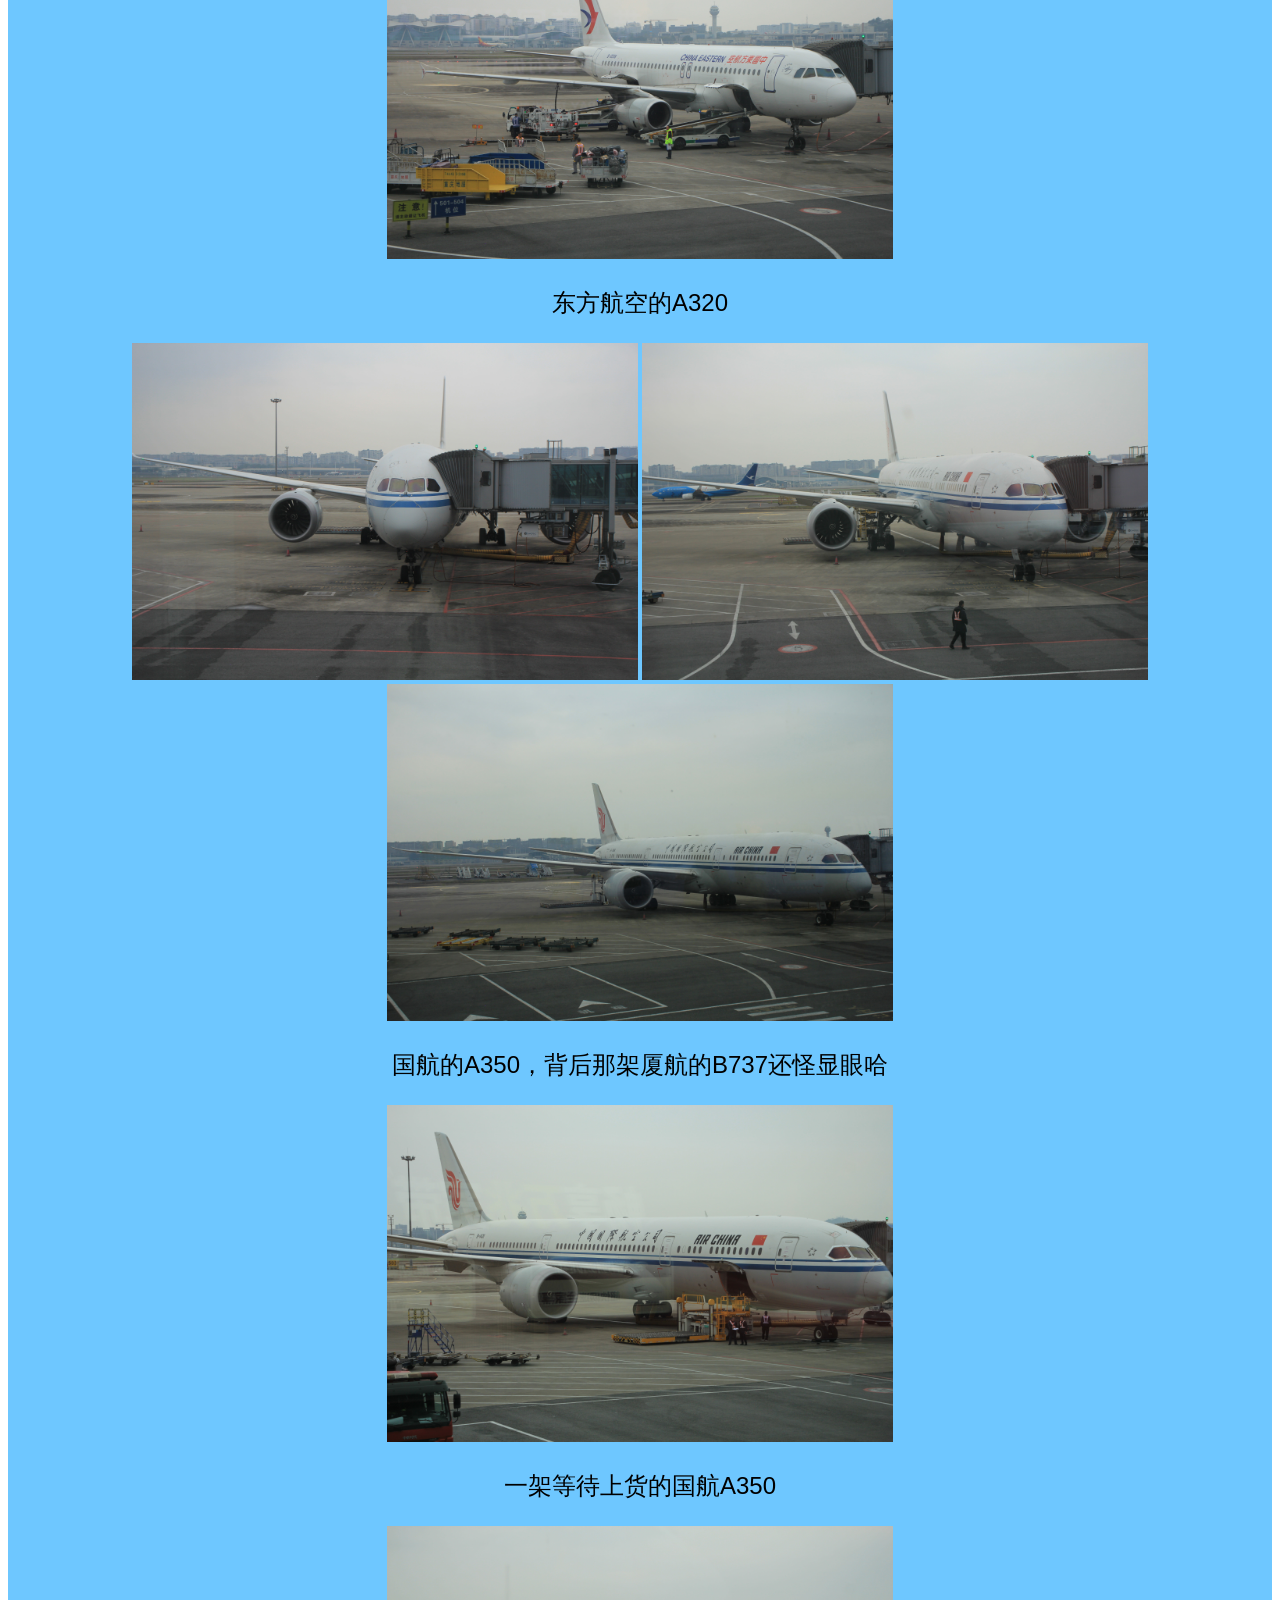
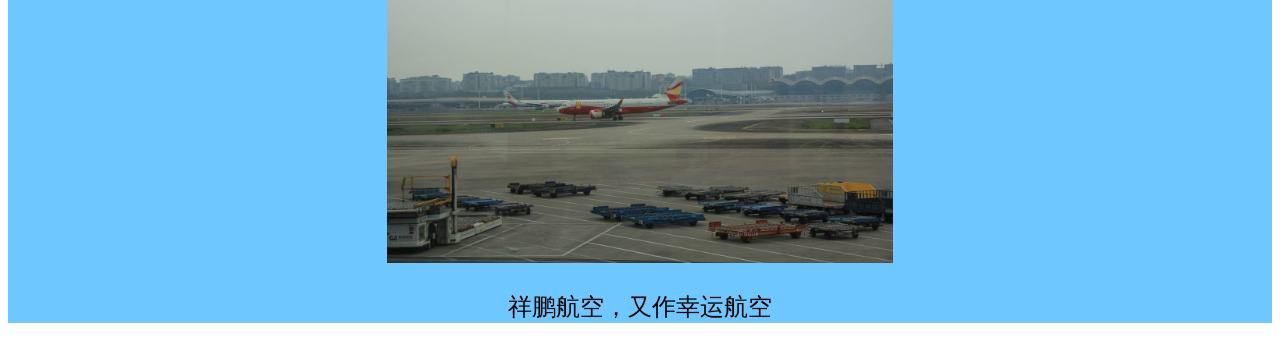
==== commit 6f0318ab: "fe" ====
--- a/Aerial_photography/index.html
+++ b/Aerial_photography/index.html
@@ -1,9 +1,10 @@
 <!doctype html>
 <meta charset="UTF-8">  <!--set globally encode-->
+<link rel="stylesheet" href="styles.css">  <!--style sheet-->
 <html>
     <head>
         <title>My aerial photography</title>
-        <link rel="stylesheet" href="styles.css">  <!--style sheet-->
+
     </head>
 
     <body>
--- a/Aerial_photography/styles.css
+++ b/Aerial_photography/styles.css
@@ -1,28 +1,41 @@
-background{
+/*设置背景样式*/
+div{
+    background-color: rgb(110, 199, 255);
+    /*background-image: url("pics/0227/IMG_20260227_083509.jpg");
+    background-attachmnt: fixed;
+    background-size: cover;*/
 
 }
 
+/*设置图片居中*/
 .container {
     text-align: center;
 }
+
 h1{
+    background:rgb(110, 199, 255);
     font-size: 4em;
     text-align: center;
-    color: #9900ff;
+    color: rgb(102, 0, 255);
 }
+
 h3{
+
     font-family: Avenir, Helvetica, Arial, sans-serif;
     text-align: center;
     font-size: 2em;
-    color: #00b7ff;
+    color: rgb(95, 212, 255);
 }
+
 p{
     font-family: Avenir, Helvetica, Arial, sans-serif;
     text-align: center;
     font-size: 1.5em;
     color: black;
 }
+
+/*设置图片宽度比例，高度自适应*/
 img{
-    width: 30%;
+    width: 40%;
     height: auto;
 }
